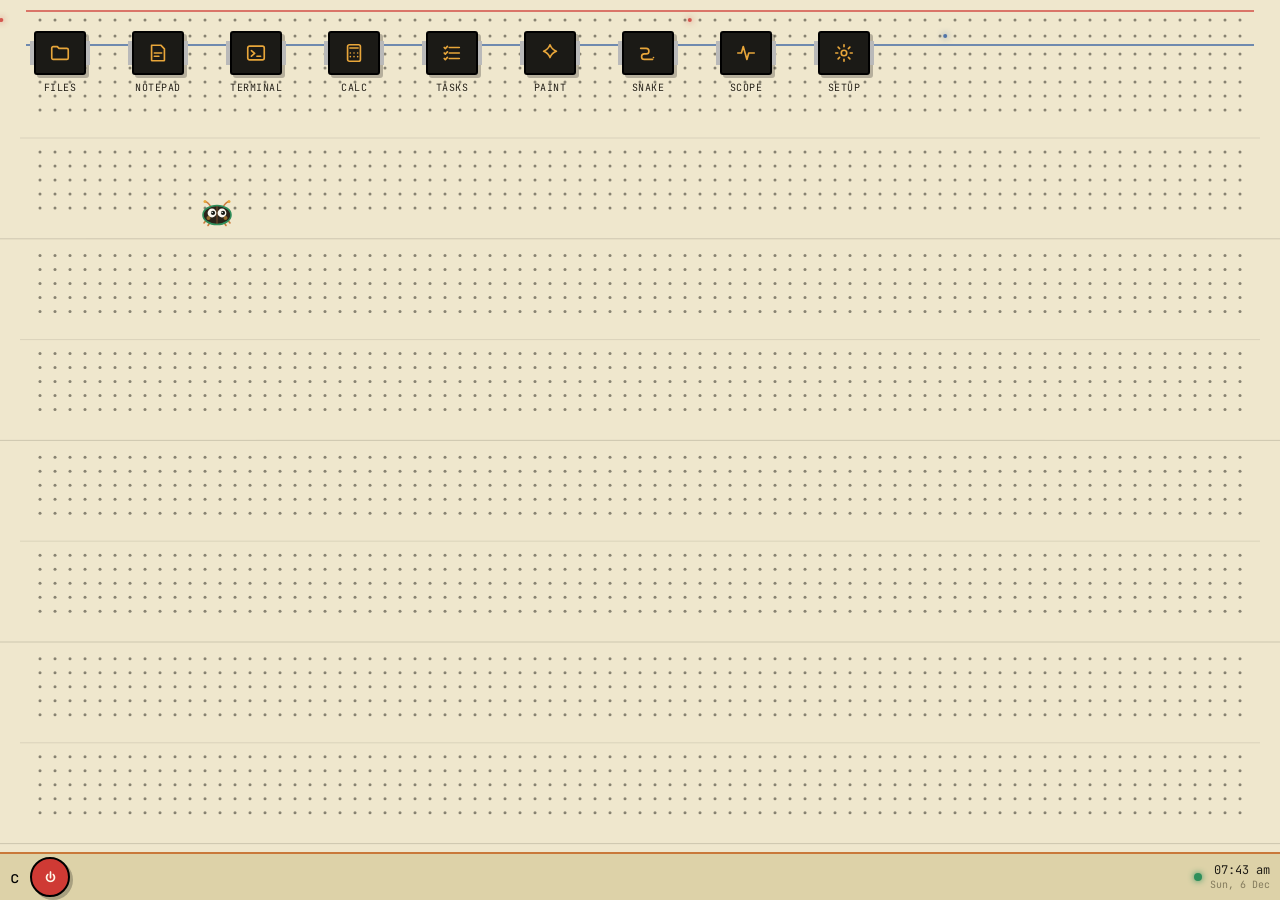
==== index.html @ 5254c1e3 "Add files via upload" ====
<!DOCTYPE html>
<html lang="en">
<head>
<meta charset="UTF-8">
<meta name="viewport" content="width=device-width, initial-scale=1.0">
<title>breadboardOS</title>
<link rel="preconnect" href="https://fonts.googleapis.com">
<link href="https://fonts.googleapis.com/css2?family=JetBrains+Mono:wght@400;600;800&family=Space+Grotesk:wght@400;500;700&display=swap" rel="stylesheet">
<link rel="stylesheet" href="./style.css">
<script>
window.addEventListener('error', function(e) {
  if (e.target && (e.target.tagName === 'LINK' || e.target.tagName === 'SCRIPT')) {
    console.error('[breadboardOS] failed to load:', e.target.href || e.target.src);
  }
}, true);
</script>
</head>
<body>

<svg style="display:none">
  <symbol id="ic-files" viewBox="0 0 24 24"><path d="M3 6.5A1.5 1.5 0 0 1 4.5 5h4.6l1.8 2H19.5A1.5 1.5 0 0 1 21 8.5v9A1.5 1.5 0 0 1 19.5 19h-15A1.5 1.5 0 0 1 3 17.5v-11z"/></symbol>
  <symbol id="ic-notepad" viewBox="0 0 24 24"><path d="M5 3.5h10l4 4V20a.5.5 0 0 1-.5.5h-13A.5.5 0 0 1 5 20V4a.5.5 0 0 1 .5-.5z"/><path d="M8 12h8M8 15.5h5"/></symbol>
  <symbol id="ic-term" viewBox="0 0 24 24"><rect x="3" y="4.5" width="18" height="15" rx="2"/><path d="M7 9.5l3.5 3-3.5 3M13 15.5h4"/></symbol>
  <symbol id="ic-calc" viewBox="0 0 24 24"><rect x="5" y="3" width="14" height="18" rx="2"/><path d="M7.5 6.5h9M8 12h.01M12 12h.01M16 12h.01M8 16h.01M12 16h.01M16 16h.01"/></symbol>
  <symbol id="ic-tasks" viewBox="0 0 24 24"><path d="M3.5 6l1.2 1.2L7 4.8M3.5 12l1.2 1.2L7 10.8M3.5 18l1.2 1.2L7 16.8"/><path d="M9 6h11M9 12h11M9 18h11"/></symbol>
  <symbol id="ic-paint" viewBox="0 0 24 24"><path d="M12 3c-1.5 4-4 6-7 7 3 1 5.5 3 7 7 1.5-4 4-6 7-7-3-1-5.5-3-7-7z"/></symbol>
  <symbol id="ic-snake" viewBox="0 0 24 24"><path d="M4 7h6a3 3 0 0 1 3 3v0a3 3 0 0 1-3 3H8a3 3 0 0 0-3 3v0a3 3 0 0 0 3 3h9"/><path d="M18 17h.01"/></symbol>
  <symbol id="ic-scope" viewBox="0 0 24 24"><path d="M3 12h4l2-7 4 14 2-7h6"/></symbol>
  <symbol id="ic-set" viewBox="0 0 24 24"><circle cx="12" cy="12" r="3"/><path d="M12 3v2.2M12 18.8V21M21 12h-2.2M5.2 12H3M18.4 5.6l-1.6 1.6M7.2 16.8l-1.6 1.6M18.4 18.4l-1.6-1.6M7.2 7.2 5.6 5.6"/></symbol>
  <symbol id="ic-min" viewBox="0 0 10 10"><path d="M2 5h6"/></symbol>
  <symbol id="ic-max" viewBox="0 0 10 10"><rect x="2.2" y="2.2" width="5.6" height="5.6"/></symbol>
  <symbol id="ic-x" viewBox="0 0 10 10"><path d="M2.3 2.3l5.4 5.4M7.7 2.3L2.3 7.7"/></symbol>
  <symbol id="ic-gh" viewBox="0 0 24 24"><path d="M12 2.2c-5.5 0-10 4.5-10 10 0 4.4 2.9 8.1 6.8 9.4.5.1.7-.2.7-.5v-1.9c-2.8.6-3.4-1.2-3.4-1.2-.4-1.1-1-1.4-1-1.4-.9-.6.1-.6.1-.6 1 .1 1.5 1 1.5 1 .9 1.5 2.3 1.1 2.9.8.1-.6.3-1.1.6-1.3-2.2-.3-4.6-1.1-4.6-4.9 0-1.1.4-2 1-2.6-.1-.3-.4-1.3.1-2.6 0 0 .8-.3 2.7 1a9.3 9.3 0 0 1 4.9 0c1.9-1.3 2.7-1 2.7-1 .5 1.3.2 2.3.1 2.6.6.7 1 1.6 1 2.6 0 3.8-2.4 4.6-4.6 4.9.3.3.6.9.6 1.8v2.6c0 .3.2.6.7.5 3.9-1.3 6.8-5 6.8-9.4 0-5.5-4.5-10-10-10z"/></symbol>
</svg>

<div id="boot">
  <svg class="glyph" viewBox="0 0 120 46"><path d="M4 23h24M28 23v-14M28 9h20M28 23v14M28 37h20M48 9v28M48 9h20M48 37h20M68 9v28M68 23h24M92 15v16" fill="none" stroke="#c9793a" stroke-width="2"/></svg>
  <div class="lbl">breadboardOS — POST</div>
  <div class="bar"><i></i></div>
</div>

<canvas id="board"></canvas>
<div id="desk"></div>

<div id="bug" title="click me">
  <svg viewBox="0 0 34 26">
    <path class="leg" d="M8 18 L4 23"/><path class="leg" d="M11 21 L8 25.5"/>
    <path class="leg" d="M26 18 L30 23"/><path class="leg" d="M23 21 L26 25.5"/>
    <path class="antenna" d="M11 7 Q8 2 5 1.5"/><circle class="antenna-tip" cx="5" cy="1.5" r="1.5"/>
    <path class="antenna" d="M23 7 Q26 2 29 1.5"/><circle class="antenna-tip" cx="29" cy="1.5" r="1.5"/>
    <ellipse class="shell" cx="17" cy="15" rx="14" ry="9.5"/>
    <path class="shell-seam" d="M17 6 V24"/>
    <circle class="blush" cx="8.5" cy="18" r="2"/><circle class="blush" cx="25.5" cy="18" r="2"/>
    <circle class="eye-white" cx="12" cy="13" r="4.4"/><circle class="eye-white" cx="22" cy="13" r="4.4"/>
    <circle class="pupil" cx="13" cy="13.6" r="2.1"/><circle class="pupil" cx="23" cy="13.6" r="2.1"/>
    <circle class="glint" cx="12.2" cy="12.4" r=".7"/><circle class="glint" cx="22.2" cy="12.4" r=".7"/>
  </svg>
</div>
<div id="bug-tip"></div>

<div id="menu">
  <div style="font-family:var(--font-mono);font-size:10px;color:var(--silk-dim);letter-spacing:1.5px;padding:4px 6px;">MODULES</div>
</div>
<div id="ctx"></div>
<div id="toasts"></div>

<div id="rail">   c            
  <button id="pwr" title="menu">⏻</button>       
  <div id="tabs"></div>
  <div id="led-clock">
    <div id="led"></div>
    <div id="clk"><div class="t">--:--</div><div class="d">—</div></div>
  </div>
</div>

<script src="./app.js"></script>
</body>
</html>
---- style.css ----
:root{
  --bg:#efe7cd; --panel:#faf6e8; --panel-2:#e8dfc0; --rail:#ddd2a8;
  --copper:#201d16; --copper-lt:#cf3a34; --amber:#e8a63a;
  --silk:#201d16; --silk-dim:#837a5c; --danger:#cf3a34; --ok:#2f8f5b;
  --line:#cabf9c; --lit:rgba(207,58,52,0.14); --well-track:#d8cca3;
  --rail-pos:#cf3a34; --rail-neg:#2c5aa0;
  --hard-shadow:5px 5px 0 rgba(0,0,0,0.28);
  --hard-shadow-sm:3px 3px 0 rgba(0,0,0,0.24);
  --font-mono:'JetBrains Mono',ui-monospace,monospace;
  --font-body:'Space Grotesk',system-ui,sans-serif;
}   
*{box-sizing:border-box;margin:0;padding:0;user-select:none}
html,body{width:100%;height:100%;overflow:hidden;background:var(--bg);font-family:var(--font-body)}
@media (prefers-reduced-motion:reduce){*,*::before,*::after{animation-duration:.001ms!important;transition-duration:.001ms!important}}

/* boot screen */
#boot{position:fixed;inset:0;z-index:99999;background:#0c0f0a;display:flex;flex-direction:column;align-items:center;justify-content:center;gap:14px;transition:opacity .5s,visibility .5s}
#boot.hide{opacity:0;visibility:hidden;pointer-events:none}
#boot .glyph{width:120px;height:46px}
#boot .lbl{font-family:var(--font-mono);color:var(--amber);letter-spacing:4px;font-size:11px}
#boot .bar{width:190px;height:4px;background:#26291f;border:1px solid var(--rail-pos)}
#boot .bar i{display:block;height:100%;width:0;background:var(--amber);animation:post 1.3s steps(24) forwards}
@keyframes post{to{width:100%}}

#board{position:fixed;inset:0;z-index:0;pointer-events:none}
#desk{position:relative;z-index:10;height:calc(100vh - 48px);overflow:hidden}

/* desktop icons */
.chip{position:absolute;width:84px;height:88px;display:flex;flex-direction:column;align-items:center;justify-content:center;gap:6px;cursor:pointer;opacity:0;transform:translateY(8px);animation:chipIn .35s ease forwards;transition:left .12s,top .12s}
@keyframes chipIn{to{opacity:1;transform:translateY(0)}}
.chip .body{width:52px;height:44px;background:#1b1a16;border:2px solid #000;border-radius:3px;display:flex;align-items:center;justify-content:center;position:relative;box-shadow:var(--hard-shadow-sm);transition:transform .12s cubic-bezier(.34,1.56,.64,1),box-shadow .12s}
.chip .body::before,.chip .body::after{content:'';position:absolute;top:8px;bottom:8px;width:4px;background:#b9b9b9}
.chip .body::before{left:-6px}
.chip .body::after{right:-6px}
.chip:hover .body{transform:translateY(-3px);box-shadow:6px 8px 0 rgba(0,0,0,.3)}
.chip:active .body{transform:translateY(0) scale(.95)}
.chip.dragging .body{background:#2a2721;box-shadow:8px 10px 0 rgba(0,0,0,.32)}
.chip svg{width:22px;height:22px;stroke:var(--amber);stroke-width:1.8;fill:none;stroke-linecap:round;stroke-linejoin:round}
.chip .tag{font-family:var(--font-mono);font-size:10px;letter-spacing:.5px;color:#241f14;text-transform:uppercase;text-shadow:0 1px 2px rgba(255,255,255,.5)}

/* windows */
.pane{position:absolute;width:600px;height:400px;background:var(--panel);border:2px solid var(--copper);border-radius:4px;box-shadow:var(--hard-shadow);display:flex;flex-direction:column;overflow:hidden;min-width:300px;min-height:210px;z-index:20}
.pane:not(.on-top){filter:brightness(.82)}
.pane.on-top{box-shadow:8px 8px 0 rgba(0,0,0,.6);border-color:var(--copper-lt)}
.pane.min{display:none}
.pane.full{top:0!important;left:0!important;width:100vw!important;height:calc(100vh - 48px)!important;border-radius:0}
@keyframes paneIn{from{opacity:0;transform:scale(.94) translateY(10px)}to{opacity:1;transform:scale(1) translateY(0)}}
.pane-in{animation:paneIn .18s ease}
@keyframes paneOut{to{opacity:0;transform:scale(.92)}}
.pane.closing{animation:paneOut .14s ease forwards;pointer-events:none}

.bar{height:36px;background:var(--rail);border-bottom:2px solid var(--copper);display:flex;align-items:center;justify-content:space-between;padding:0 10px;cursor:move;font-family:var(--font-mono);font-size:12px;color:var(--silk);letter-spacing:.4px}
.bar .btns{display:flex;gap:6px}
.dot{width:14px;height:14px;border:2px solid #000;cursor:pointer;display:flex;align-items:center;justify-content:center;padding:0;transition:transform .1s}
.dot:hover{transform:scale(1.15)}
.dot:active{transform:scale(.9)}
.dot svg{width:7px;height:7px;stroke:#000;stroke-width:2.2;fill:none}
.dot.x{background:var(--danger)}
.dot.m{background:var(--amber)}
.dot.o{background:var(--ok)}
.body-area{flex:1;padding:12px;overflow:auto;color:var(--silk);user-select:text}
.grip{position:absolute;right:0;bottom:0;width:16px;height:16px;cursor:nwse-resize;background:repeating-linear-gradient(135deg,var(--copper) 0 2px,transparent 2px 5px)}
.pane.full .grip{display:none}

/* taskbar */
#rail{position:fixed;bottom:0;left:0;right:0;height:48px;background:var(--rail);border-top:2px solid var(--copper);display:flex;align-items:center;padding:0 10px;gap:10px;z-index:9999;font-family:var(--font-mono)}
#pwr{background:var(--rail-pos);border:2px solid #000;border-radius:50%;width:40px;height:40px;color:#fff8ea;font-weight:800;font-family:var(--font-mono);font-size:15px;cursor:pointer;box-shadow:var(--hard-shadow-sm);transition:transform .1s;flex-shrink:0}
#pwr:hover{transform:translateY(-2px)}
#pwr:active{transform:translateY(0)}
#tabs{display:flex;gap:6px;flex:1;overflow-x:auto}
.tab{background:var(--panel-2);border:1px solid var(--line);padding:5px 6px 5px 10px;font-size:11.5px;color:var(--silk-dim);display:flex;align-items:center;gap:8px;cursor:pointer}
.tab.on{background:var(--lit);color:var(--silk);border-color:var(--copper)}
.tab.dimmed{opacity:.45}
.tab i{opacity:0;font-style:normal;padding:2px 4px;font-size:10px;color:var(--danger)}
.tab:hover i{opacity:1}
#led-clock{display:flex;align-items:center;gap:8px}
#led{width:8px;height:8px;border-radius:50%;background:var(--ok);box-shadow:0 0 6px var(--ok);animation:blink 2.4s ease-in-out infinite}
@keyframes blink{0%,100%{opacity:.5}50%{opacity:1}}
#clk{font-size:12px;color:var(--silk);text-align:right;line-height:1.3}
#clk .d{font-size:10px;color:var(--silk-dim)}

#menu{position:fixed;bottom:56px;left:10px;width:220px;background:var(--panel);border:2px solid var(--copper);box-shadow:var(--hard-shadow);padding:8px;display:none;flex-direction:column;gap:2px;z-index:10000}
#menu.open{display:flex}
.mitem{display:flex;align-items:center;gap:10px;padding:9px 8px;color:var(--silk);font-family:var(--font-mono);font-size:12.5px;cursor:pointer}
.mitem:hover{background:var(--lit);padding-left:12px}
.mitem svg{width:15px;height:15px;stroke:var(--amber);stroke-width:1.8;fill:none;flex-shrink:0}

#ctx{position:fixed;width:200px;background:var(--panel);border:2px solid var(--copper);box-shadow:var(--hard-shadow);padding:6px;display:none;flex-direction:column;z-index:100000}
#ctx.open{display:flex}
.citem{padding:8px 10px;color:var(--silk);font-family:var(--font-mono);font-size:12px;cursor:pointer}
.citem:hover{background:var(--lit)}
.csep{height:1px;background:var(--line);margin:5px 3px}

#toasts{position:fixed;bottom:58px;right:12px;display:flex;flex-direction:column;gap:8px;z-index:100001}
.toast{background:var(--panel);border:2px solid var(--copper);padding:8px 14px;color:var(--silk);font-family:var(--font-mono);font-size:12px;box-shadow:var(--hard-shadow-sm);animation:tIn .2s ease,tOut .25s ease 2.5s forwards}
@keyframes tIn{from{opacity:0;transform:translateX(24px)}to{opacity:1;transform:translateX(0)}}
@keyframes tOut{to{opacity:0;transform:translateX(24px)}}

input,button,select,textarea{background:var(--panel-2);color:var(--silk);border:1px solid var(--line);padding:7px 9px;font-family:var(--font-body);font-size:13px;outline:none;border-radius:2px}
button{cursor:pointer;font-family:var(--font-mono);font-weight:600}
button:hover{border-color:var(--copper)}
button:active{transform:translateY(1px)}
input:focus,textarea:focus,select:focus{border-color:var(--amber)}
textarea{width:100%;height:100%;resize:none;font-family:var(--font-mono);line-height:1.5}

/* settings */
.set-wrap{display:flex;gap:14px;height:100%}
.set-nav{display:flex;flex-direction:column;gap:4px;width:104px;flex-shrink:0}
.set-tab{background:transparent;border:1px solid transparent;color:var(--silk-dim);text-align:left;font-size:11.5px;padding:7px 8px}
.set-tab.on{background:var(--lit);border-color:var(--copper);color:var(--silk)}
.set-body{flex:1;overflow-y:auto}
.set-panel h3{font-family:var(--font-mono);font-size:14px;color:var(--amber);margin-bottom:2px}
.set-sub{font-size:11px;color:var(--silk-dim);margin-bottom:12px}
.row{display:flex;align-items:center;justify-content:space-between;gap:10px;padding:10px 0;border-bottom:1px solid var(--line)}
.row:last-child{border-bottom:none}
.rlabel{font-size:12.5px;color:var(--silk)}
.sw{position:relative;width:36px;height:20px;flex-shrink:0}
.sw input{opacity:0;width:0;height:0}
.strack{position:absolute;inset:0;background:var(--well-track);border:1px solid var(--line);cursor:pointer}
.strack::before{content:'';position:absolute;width:12px;height:12px;left:3px;top:3px;background:var(--silk-dim)}
.sw input:checked+.strack{background:var(--lit);border-color:var(--copper)}
.sw input:checked+.strack::before{transform:translateX(16px);background:var(--amber)}
.acc-row{display:flex;gap:10px;margin-top:4px}
.acc-dot{width:26px;height:26px;border:2px solid transparent;cursor:pointer}
.acc-dot.on{border-color:#fff}

/* calc */
.calc{display:flex;flex-direction:column;height:100%;gap:8px}
.calc-lcd{flex-shrink:0;background:#050b08;border:2px solid var(--copper);padding:14px;text-align:right;font-family:var(--font-mono);font-size:28px;color:var(--amber);overflow:hidden;text-overflow:ellipsis;white-space:nowrap}
.calc-grid{flex:1;display:grid;grid-template-columns:repeat(4,1fr);grid-template-rows:repeat(5,1fr);gap:6px}
.cbtn{border:1px solid var(--line);background:var(--panel-2);font-family:var(--font-mono);font-size:16px}
.cbtn.op{background:var(--lit);color:var(--amber);border-color:var(--copper)}
.cbtn.zero{grid-column:span 2}

/* tasks */
.tk-wrap{display:flex;flex-direction:column;height:100%;gap:8px}
.tk-add{display:flex;gap:6px;flex-shrink:0}
.tk-add input{flex:1}
.tk-filters{display:flex;gap:5px;flex-shrink:0}
.tk-filters button{flex:1;font-size:10.5px;padding:5px}
.tk-filters button.on{background:var(--lit);border-color:var(--copper);color:var(--amber)}
.tk-list{flex:1;overflow-y:auto;display:flex;flex-direction:column;gap:5px}
.tk-item{display:flex;align-items:center;gap:8px;padding:8px;background:var(--panel-2);border-left:3px solid var(--copper)}
.tk-item.removing{opacity:0;transform:translateX(12px);transition:opacity .16s,transform .16s}
.tk-check{width:16px;height:16px;border:2px solid var(--copper);flex-shrink:0;cursor:pointer;display:flex;align-items:center;justify-content:center}
.tk-check svg{width:9px;height:9px;stroke:var(--amber);stroke-width:2.6;opacity:0;fill:none}
.tk-check.on{background:var(--lit)}
.tk-check.on svg{opacity:1}
.tk-text{flex:1;font-size:12.5px;word-break:break-word}
.tk-text.done{color:var(--silk-dim);text-decoration:line-through}
.tk-del{opacity:0;color:var(--silk-dim);cursor:pointer;font-family:var(--font-mono);font-size:11px}
.tk-item:hover .tk-del{opacity:1}
.tk-del:hover{color:var(--danger)}
.tk-foot{display:flex;justify-content:space-between;font-size:10.5px;color:var(--silk-dim);border-top:1px solid var(--line);padding-top:6px;flex-shrink:0}
.tk-foot span:last-child{cursor:pointer;text-decoration:underline}
.tk-empty{text-align:center;color:var(--silk-dim);font-size:11.5px;padding:26px 0}

/* files */
.fgrid{display:grid;grid-template-columns:repeat(auto-fill,76px);gap:10px}
.fitem{text-align:center;cursor:pointer;padding:6px}
.fitem:hover{background:var(--lit)}
.fitem .ic{font-size:26px}
.fitem .nm{font-size:10px;font-family:var(--font-mono);overflow:hidden;text-overflow:ellipsis}

/* term */
.term-out{font-family:var(--font-mono);font-size:12.5px;color:var(--ok);white-space:pre-wrap;margin-bottom:8px}
.term-in{display:flex;align-items:center;gap:6px;font-family:var(--font-mono)}
.term-in span{color:var(--amber)}
.term-in input{flex:1;background:transparent;border:none;color:var(--silk);padding:0}

/* paint */
.ptoolbar{display:flex;gap:8px;align-items:center;flex-wrap:wrap;margin-bottom:8px}
.pcolor{width:20px;height:20px;border:2px solid transparent;cursor:pointer}
.pcolor.on{border-color:var(--amber)}
#pcanvas{background:#fff;cursor:crosshair;touch-action:none;border:2px solid var(--copper)}

/* snake */
.snk-wrap{display:flex;flex-direction:column;align-items:center;gap:8px;height:100%}
.snk-hd{display:flex;justify-content:space-between;width:100%;font-family:var(--font-mono);font-size:12px;color:var(--silk-dim)}
.snk-hd b{color:var(--amber)}
#snake-cv{background:#050b08;border:2px solid var(--copper)}

/* scope */
.scope-wrap{display:flex;flex-direction:column;height:100%;gap:10px}
#scope-cv{background:#050b08;border:2px solid var(--copper);width:100%;flex:1}
.scope-controls{display:flex;flex-direction:column;gap:8px;flex-shrink:0}
.scope-row{display:flex;align-items:center;gap:10px;font-family:var(--font-mono);font-size:11px;color:var(--silk-dim)}
.scope-row input[type=range]{flex:1}
.scope-wave-btns{display:flex;gap:6px}
.scope-wave-btns button{flex:1;font-size:10.5px;padding:6px}
.scope-wave-btns button.on{background:var(--lit);border-color:var(--copper);color:var(--amber)}

/* the bug */
#bug{position:fixed;z-index:30;width:34px;height:26px;cursor:pointer}
#bug svg{width:100%;height:100%;overflow:visible;animation:bugBob 1.6s ease-in-out infinite}
#bug .shell{fill:#2a241a;stroke:var(--copper);stroke-width:1.6;transition:stroke .3s}
#bug .shell-seam{stroke:var(--copper);stroke-width:1;opacity:.5}
#bug .leg{stroke:var(--copper);stroke-width:1.6;stroke-linecap:round;fill:none;transform-origin:17px 15px;animation:bugLeg .5s ease-in-out infinite}
#bug .leg:nth-child(2),#bug .leg:nth-child(4){animation-delay:.25s}
#bug .antenna{stroke:var(--copper);stroke-width:1.4;fill:none;transform-origin:17px 8px;animation:bugFeeler 2.4s ease-in-out infinite}
#bug .antenna-tip{fill:var(--amber)}
#bug .eye-white{fill:#fbf7ee}
#bug .pupil{fill:#171b16;transition:cy .2s}
#bug .glint{fill:#fff}
#bug .blush{fill:var(--amber);opacity:0;transition:opacity .3s}
#bug.happy .shell{stroke:var(--ok)}
#bug.happy .blush{opacity:.55}
#bug.happy .pupil{cy:12.9}
#bug.happy svg{animation-duration:1s}
#bug.hungry .shell{stroke:var(--danger)}
#bug.hungry .pupil{cy:14.4}
#bug.hungry .antenna{animation-play-state:paused;transform:rotate(-6deg)}
#bug.hungry svg{animation-duration:2.6s}
@keyframes bugBob{0%,100%{transform:translateY(0)}50%{transform:translateY(-3px)}}
@keyframes bugLeg{0%,100%{transform:rotate(0)}50%{transform:rotate(8deg)}}
@keyframes bugFeeler{0%,100%{transform:rotate(0)}50%{transform:rotate(4deg)}}
#bug-tip{position:fixed;z-index:31;background:var(--panel);border:2px solid var(--copper);padding:6px 10px;font-family:var(--font-mono);font-size:10.5px;color:var(--silk);display:none;box-shadow:var(--hard-shadow-sm);pointer-events:none}
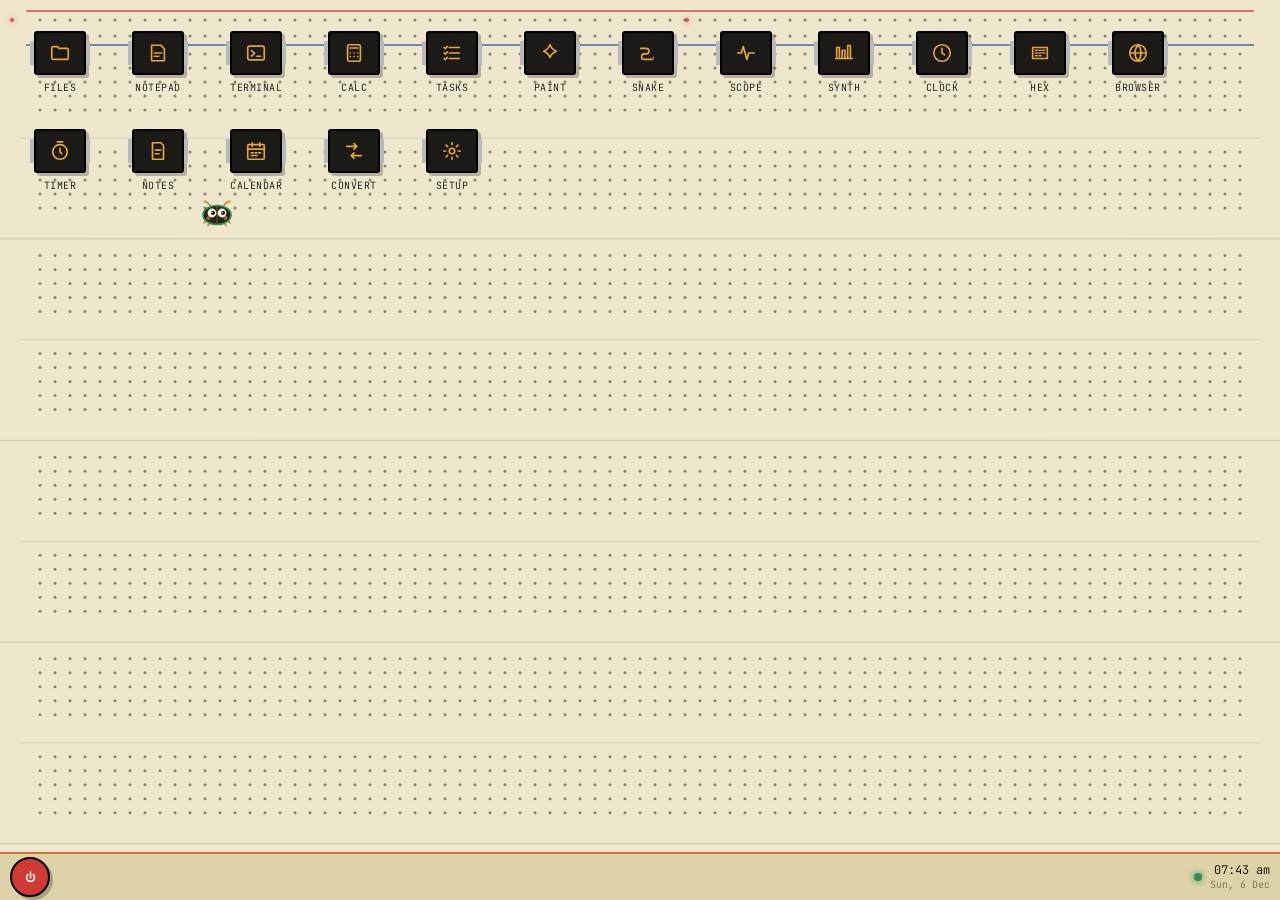
==== commit 4907433d: "Rename webos2.html to index.html" ====
--- a/index.html
+++ b/index.html
@@ -1,78 +1,2207 @@
-<!DOCTYPE html>
-<html lang="en">
-<head>
-<meta charset="UTF-8">
-<meta name="viewport" content="width=device-width, initial-scale=1.0">
-<title>breadboardOS</title>
-<link rel="preconnect" href="https://fonts.googleapis.com">
-<link href="https://fonts.googleapis.com/css2?family=JetBrains+Mono:wght@400;600;800&family=Space+Grotesk:wght@400;500;700&display=swap" rel="stylesheet">
-<link rel="stylesheet" href="./style.css">
-<script>
-window.addEventListener('error', function(e) {
-  if (e.target && (e.target.tagName === 'LINK' || e.target.tagName === 'SCRIPT')) {
-    console.error('[breadboardOS] failed to load:', e.target.href || e.target.src);
-  }
-}, true);
-</script>
-</head>
-<body>
-
-<svg style="display:none">
-  <symbol id="ic-files" viewBox="0 0 24 24"><path d="M3 6.5A1.5 1.5 0 0 1 4.5 5h4.6l1.8 2H19.5A1.5 1.5 0 0 1 21 8.5v9A1.5 1.5 0 0 1 19.5 19h-15A1.5 1.5 0 0 1 3 17.5v-11z"/></symbol>
-  <symbol id="ic-notepad" viewBox="0 0 24 24"><path d="M5 3.5h10l4 4V20a.5.5 0 0 1-.5.5h-13A.5.5 0 0 1 5 20V4a.5.5 0 0 1 .5-.5z"/><path d="M8 12h8M8 15.5h5"/></symbol>
-  <symbol id="ic-term" viewBox="0 0 24 24"><rect x="3" y="4.5" width="18" height="15" rx="2"/><path d="M7 9.5l3.5 3-3.5 3M13 15.5h4"/></symbol>
-  <symbol id="ic-calc" viewBox="0 0 24 24"><rect x="5" y="3" width="14" height="18" rx="2"/><path d="M7.5 6.5h9M8 12h.01M12 12h.01M16 12h.01M8 16h.01M12 16h.01M16 16h.01"/></symbol>
-  <symbol id="ic-tasks" viewBox="0 0 24 24"><path d="M3.5 6l1.2 1.2L7 4.8M3.5 12l1.2 1.2L7 10.8M3.5 18l1.2 1.2L7 16.8"/><path d="M9 6h11M9 12h11M9 18h11"/></symbol>
-  <symbol id="ic-paint" viewBox="0 0 24 24"><path d="M12 3c-1.5 4-4 6-7 7 3 1 5.5 3 7 7 1.5-4 4-6 7-7-3-1-5.5-3-7-7z"/></symbol>
-  <symbol id="ic-snake" viewBox="0 0 24 24"><path d="M4 7h6a3 3 0 0 1 3 3v0a3 3 0 0 1-3 3H8a3 3 0 0 0-3 3v0a3 3 0 0 0 3 3h9"/><path d="M18 17h.01"/></symbol>
-  <symbol id="ic-scope" viewBox="0 0 24 24"><path d="M3 12h4l2-7 4 14 2-7h6"/></symbol>
-  <symbol id="ic-set" viewBox="0 0 24 24"><circle cx="12" cy="12" r="3"/><path d="M12 3v2.2M12 18.8V21M21 12h-2.2M5.2 12H3M18.4 5.6l-1.6 1.6M7.2 16.8l-1.6 1.6M18.4 18.4l-1.6-1.6M7.2 7.2 5.6 5.6"/></symbol>
-  <symbol id="ic-min" viewBox="0 0 10 10"><path d="M2 5h6"/></symbol>
-  <symbol id="ic-max" viewBox="0 0 10 10"><rect x="2.2" y="2.2" width="5.6" height="5.6"/></symbol>
-  <symbol id="ic-x" viewBox="0 0 10 10"><path d="M2.3 2.3l5.4 5.4M7.7 2.3L2.3 7.7"/></symbol>
-  <symbol id="ic-gh" viewBox="0 0 24 24"><path d="M12 2.2c-5.5 0-10 4.5-10 10 0 4.4 2.9 8.1 6.8 9.4.5.1.7-.2.7-.5v-1.9c-2.8.6-3.4-1.2-3.4-1.2-.4-1.1-1-1.4-1-1.4-.9-.6.1-.6.1-.6 1 .1 1.5 1 1.5 1 .9 1.5 2.3 1.1 2.9.8.1-.6.3-1.1.6-1.3-2.2-.3-4.6-1.1-4.6-4.9 0-1.1.4-2 1-2.6-.1-.3-.4-1.3.1-2.6 0 0 .8-.3 2.7 1a9.3 9.3 0 0 1 4.9 0c1.9-1.3 2.7-1 2.7-1 .5 1.3.2 2.3.1 2.6.6.7 1 1.6 1 2.6 0 3.8-2.4 4.6-4.6 4.9.3.3.6.9.6 1.8v2.6c0 .3.2.6.7.5 3.9-1.3 6.8-5 6.8-9.4 0-5.5-4.5-10-10-10z"/></symbol>
-</svg>
-
-<div id="boot">
-  <svg class="glyph" viewBox="0 0 120 46"><path d="M4 23h24M28 23v-14M28 9h20M28 23v14M28 37h20M48 9v28M48 9h20M48 37h20M68 9v28M68 23h24M92 15v16" fill="none" stroke="#c9793a" stroke-width="2"/></svg>
-  <div class="lbl">breadboardOS — POST</div>
-  <div class="bar"><i></i></div>
-</div>
-
-<canvas id="board"></canvas>
-<div id="desk"></div>
-
-<div id="bug" title="click me">
-  <svg viewBox="0 0 34 26">
-    <path class="leg" d="M8 18 L4 23"/><path class="leg" d="M11 21 L8 25.5"/>
-    <path class="leg" d="M26 18 L30 23"/><path class="leg" d="M23 21 L26 25.5"/>
-    <path class="antenna" d="M11 7 Q8 2 5 1.5"/><circle class="antenna-tip" cx="5" cy="1.5" r="1.5"/>
-    <path class="antenna" d="M23 7 Q26 2 29 1.5"/><circle class="antenna-tip" cx="29" cy="1.5" r="1.5"/>
-    <ellipse class="shell" cx="17" cy="15" rx="14" ry="9.5"/>
-    <path class="shell-seam" d="M17 6 V24"/>
-    <circle class="blush" cx="8.5" cy="18" r="2"/><circle class="blush" cx="25.5" cy="18" r="2"/>
-    <circle class="eye-white" cx="12" cy="13" r="4.4"/><circle class="eye-white" cx="22" cy="13" r="4.4"/>
-    <circle class="pupil" cx="13" cy="13.6" r="2.1"/><circle class="pupil" cx="23" cy="13.6" r="2.1"/>
-    <circle class="glint" cx="12.2" cy="12.4" r=".7"/><circle class="glint" cx="22.2" cy="12.4" r=".7"/>
-  </svg>
-</div>
-<div id="bug-tip"></div>
-
-<div id="menu">
-  <div style="font-family:var(--font-mono);font-size:10px;color:var(--silk-dim);letter-spacing:1.5px;padding:4px 6px;">MODULES</div>
-</div>
-<div id="ctx"></div>
-<div id="toasts"></div>
-
-<div id="rail">   c            
-  <button id="pwr" title="menu">⏻</button>       
-  <div id="tabs"></div>
-  <div id="led-clock">
-    <div id="led"></div>
-    <div id="clk"><div class="t">--:--</div><div class="d">—</div></div>
-  </div>
-</div>
-
-<script src="./app.js"></script>
-</body>
-</html>
+<!DOCTYPE html>
+<html lang="en">
+<head>
+<meta charset="UTF-8">
+<meta name="viewport" content="width=device-width, initial-scale=1.0">
+<title>breadboardOS</title>
+<link rel="preconnect" href="https://fonts.googleapis.com">
+<link href="https://fonts.googleapis.com/css2?family=JetBrains+Mono:wght@400;600;800&family=Space+Grotesk:wght@400;500;700&display=swap" rel="stylesheet">
+<style>
+/* ============================================================
+   breadboardOS — a desktop built to look like an actual
+   solderless breadboard: cream plastic body, red/blue power
+   rails, rows of holes, black component bodies, warm LED accents.
+   ============================================================ */
+:root{
+  --bg:        #efe7cd;
+  --panel:     #faf6e8;
+  --panel-2:   #e8dfc0;
+  --rail:      #ddd2a8;
+  --copper:    #201d16;
+  --copper-lt: #cf3a34;
+  --amber:     #e8a63a;
+  --silk:      #201d16;
+  --silk-dim:  #837a5c;
+  --danger:    #cf3a34;
+  --ok:        #2f8f5b;
+  --line:      #cabf9c;
+  --lit:       rgba(207,58,52,0.14);
+  --well-track:#d8cca3;
+  --rail-pos:  #cf3a34;
+  --rail-neg:  #2c5aa0;
+  --hard-shadow: 5px 5px 0 rgba(0,0,0,0.28);
+  --hard-shadow-sm: 3px 3px 0 rgba(0,0,0,0.24);
+  --font-mono: 'JetBrains Mono', ui-monospace, monospace;
+  --font-body: 'Space Grotesk', system-ui, sans-serif;
+}
+*{box-sizing:border-box;margin:0;padding:0;user-select:none;}
+html,body{width:100%;height:100%;overflow:hidden;background:var(--bg);font-family:var(--font-body);}
+@media (prefers-reduced-motion: reduce){*,*::before,*::after{animation-duration:.001ms !important;transition-duration:.001ms !important;}}
+
+/* ---------- POST / boot ---------- */
+#boot{position:fixed;inset:0;z-index:99999;background:#0c0f0a;display:flex;flex-direction:column;align-items:center;justify-content:center;gap:14px;transition:opacity .5s ease,visibility .5s ease;}
+#boot.hide{opacity:0;visibility:hidden;pointer-events:none;}
+#boot .glyph{width:120px;height:46px}
+#boot .lbl{font-family:var(--font-mono);color:var(--amber);letter-spacing:4px;font-size:11px;}
+#boot .bar{width:190px;height:4px;background:#26291f;border:1px solid var(--rail-pos);}
+#boot .bar i{display:block;height:100%;width:0;background:var(--amber);animation:post 1.3s steps(24) forwards;}
+@keyframes post{to{width:100%}}
+
+/* ---------- wallpaper ---------- */
+#board{position:fixed;inset:0;z-index:0;pointer-events:none;}
+
+/* ---------- desktop ---------- */
+#desk{position:relative;z-index:10;height:calc(100vh - 48px);overflow:hidden;}
+.chip{
+  position:absolute;width:84px;height:88px;display:flex;flex-direction:column;align-items:center;justify-content:center;
+  gap:6px;cursor:pointer;opacity:0;transform:translateY(8px);animation:chipIn .35s ease forwards;
+  transition:left .12s ease, top .12s ease;
+}
+@keyframes chipIn{to{opacity:1;transform:translateY(0)}}
+.chip .body{
+  width:52px;height:44px;background:#1b1a16;border:2px solid #000;border-radius:3px;
+  display:flex;align-items:center;justify-content:center;position:relative;box-shadow:var(--hard-shadow-sm);
+  transition:transform .12s cubic-bezier(.34,1.56,.64,1), box-shadow .12s ease;
+}
+.chip .body::before,.chip .body::after{content:'';position:absolute;top:8px;bottom:8px;width:4px;background:#b9b9b9;}
+.chip .body::before{left:-6px}
+.chip .body::after{right:-6px}
+.chip:hover .body{transform:translateY(-3px);box-shadow:6px 8px 0 rgba(0,0,0,0.3);}
+.chip:active .body{transform:translateY(0) scale(.95);}
+.chip.dragging .body{background:#2a2721;box-shadow:8px 10px 0 rgba(0,0,0,0.32);}
+.chip svg{width:22px;height:22px;stroke:var(--amber);stroke-width:1.8;fill:none;stroke-linecap:round;stroke-linejoin:round;}
+.chip .tag{font-family:var(--font-mono);font-size:10px;letter-spacing:.5px;color:#241f14;text-transform:uppercase;text-shadow:0 1px 2px rgba(255,255,255,0.5);}
+.chip.removing{opacity:0 !important;transform:scale(.7) !important;pointer-events:none;}
+
+/* ---------- windows ---------- */
+.pane{
+  position:absolute;width:600px;height:400px;background:var(--panel);border:2px solid var(--copper);
+  border-radius:4px;box-shadow:var(--hard-shadow);display:flex;flex-direction:column;overflow:hidden;
+  min-width:300px;min-height:210px;z-index:20;
+}
+.pane:not(.on-top){filter:brightness(.82);}
+.pane.on-top{box-shadow:8px 8px 0 rgba(0,0,0,.6);border-color:var(--copper-lt);}
+.pane.min{display:none;}
+.pane.full{top:0 !important;left:0 !important;width:100vw !important;height:calc(100vh - 48px) !important;border-radius:0;}
+@keyframes paneIn{from{opacity:0;transform:scale(.94) translateY(10px)}to{opacity:1;transform:scale(1) translateY(0)}}
+.pane-in{animation:paneIn .18s ease}
+@keyframes paneOut{to{opacity:0;transform:scale(.92)}}
+.pane.closing{animation:paneOut .14s ease forwards;pointer-events:none;}
+
+.bar{height:36px;background:var(--rail);border-bottom:2px solid var(--copper);display:flex;align-items:center;justify-content:space-between;padding:0 10px;cursor:move;font-family:var(--font-mono);font-size:12px;color:var(--silk);letter-spacing:.4px;}
+.bar .btns{display:flex;gap:6px;}
+.dot{width:14px;height:14px;border:2px solid #000;cursor:pointer;display:flex;align-items:center;justify-content:center;padding:0;transition:transform .1s ease;}
+.dot:hover{transform:scale(1.15)}
+.dot:active{transform:scale(.9)}
+.dot svg{width:7px;height:7px;stroke:#000;stroke-width:2.2;fill:none;}
+.dot.x{background:var(--danger)}
+.dot.m{background:var(--amber)}
+.dot.o{background:var(--ok)}
+.body-area{flex:1;padding:12px;overflow:auto;color:var(--silk);user-select:text;}
+.grip{position:absolute;right:0;bottom:0;width:16px;height:16px;cursor:nwse-resize;background:repeating-linear-gradient(135deg,var(--copper) 0 2px,transparent 2px 5px);}
+.pane.full .grip{display:none}
+
+/* ---------- taskbar (power rail) ---------- */
+#rail{position:fixed;bottom:0;left:0;right:0;height:48px;background:var(--rail);border-top:2px solid var(--copper);display:flex;align-items:center;padding:0 10px;gap:10px;z-index:9999;font-family:var(--font-mono);}
+#pwr{background:var(--rail-pos);border:2px solid #000;border-radius:50%;width:40px;height:40px;color:#fff8ea;font-weight:800;font-family:var(--font-mono);font-size:15px;cursor:pointer;box-shadow:var(--hard-shadow-sm);transition:transform .1s ease;flex-shrink:0;}
+#pwr:hover{transform:translateY(-2px)}
+#pwr:active{transform:translateY(0)}
+#tabs{display:flex;gap:6px;flex:1;overflow-x:auto;}
+.tab{background:var(--panel-2);border:1px solid var(--line);padding:5px 6px 5px 10px;font-size:11.5px;color:var(--silk-dim);display:flex;align-items:center;gap:8px;cursor:pointer;}
+.tab.on{background:var(--lit);color:var(--silk);border-color:var(--copper);}
+.tab.dimmed{opacity:.45}
+.tab i{width:6px;height:6px;background:transparent;border:1px solid transparent;font-style:normal;padding:2px 4px;opacity:0;font-size:10px;color:var(--danger)}
+.tab:hover i{opacity:1}
+#led-clock{display:flex;align-items:center;gap:8px;cursor:default;}
+#led{width:8px;height:8px;border-radius:50%;background:var(--ok);box-shadow:0 0 6px var(--ok);animation:blink 2.4s ease-in-out infinite;}
+#led.off{background:var(--danger);box-shadow:0 0 6px var(--danger);animation:none;}
+@keyframes blink{0%,100%{opacity:.5}50%{opacity:1}}
+#clk{font-size:12px;color:var(--silk);text-align:right;line-height:1.3;}
+#clk .d{font-size:10px;color:var(--silk-dim);}
+
+/* ---------- start / launcher menu ---------- */
+#menu{position:fixed;bottom:56px;left:10px;width:220px;background:var(--panel);border:2px solid var(--copper);box-shadow:var(--hard-shadow);padding:8px;display:none;flex-direction:column;gap:2px;z-index:10000;}
+#menu.open{display:flex;}
+.mitem{display:flex;align-items:center;gap:10px;padding:9px 8px;color:var(--silk);font-family:var(--font-mono);font-size:12.5px;cursor:pointer;}
+.mitem:hover{background:var(--lit);padding-left:12px;}
+.mitem svg{width:15px;height:15px;stroke:var(--amber);stroke-width:1.8;fill:none;flex-shrink:0;}
+
+/* ---------- context menu ---------- */
+#ctx{position:fixed;width:200px;background:var(--panel);border:2px solid var(--copper);box-shadow:var(--hard-shadow);padding:6px;display:none;flex-direction:column;z-index:100000;}
+#ctx.open{display:flex}
+.citem{padding:8px 10px;color:var(--silk);font-family:var(--font-mono);font-size:12px;cursor:pointer;}
+.citem:hover{background:var(--lit)}
+.csep{height:1px;background:var(--line);margin:5px 3px;}
+
+/* ---------- toasts ---------- */
+#toasts{position:fixed;bottom:58px;right:12px;display:flex;flex-direction:column;gap:8px;z-index:100001;}
+.toast{background:var(--panel);border:2px solid var(--copper);padding:8px 14px;color:var(--silk);font-family:var(--font-mono);font-size:12px;box-shadow:var(--hard-shadow-sm);animation:tIn .2s ease, tOut .25s ease 2.5s forwards;}
+@keyframes tIn{from{opacity:0;transform:translateX(24px)}to{opacity:1;transform:translateX(0)}}
+@keyframes tOut{to{opacity:0;transform:translateX(24px)}}
+
+/* ---------- generic form bits ---------- */
+input,button,select,textarea{background:var(--panel-2);color:var(--silk);border:1px solid var(--line);padding:7px 9px;font-family:var(--font-body);font-size:13px;outline:none;border-radius:2px;}
+button{cursor:pointer;font-family:var(--font-mono);font-weight:600;}
+button:hover{border-color:var(--copper)}
+button:active{transform:translateY(1px)}
+input:focus,textarea:focus,select:focus{border-color:var(--amber)}
+textarea{width:100%;height:100%;resize:none;font-family:var(--font-mono);line-height:1.5;}
+
+/* settings */
+.set-wrap{display:flex;gap:14px;height:100%;}
+.set-nav{display:flex;flex-direction:column;gap:4px;width:104px;flex-shrink:0;}
+.set-tab{background:transparent;border:1px solid transparent;color:var(--silk-dim);text-align:left;font-size:11.5px;padding:7px 8px;}
+.set-tab.on{background:var(--lit);border-color:var(--copper);color:var(--silk);}
+.set-body{flex:1;overflow-y:auto;}
+.set-panel h3{font-family:var(--font-mono);font-size:14px;color:var(--amber);margin-bottom:2px;}
+.set-sub{font-size:11px;color:var(--silk-dim);margin-bottom:12px;}
+.row{display:flex;align-items:center;justify-content:space-between;gap:10px;padding:10px 0;border-bottom:1px solid var(--line);}
+.row:last-child{border-bottom:none}
+.rlabel{font-size:12.5px;color:var(--silk);}
+.rdesc{font-size:10.5px;color:var(--silk-dim);margin-top:2px;}
+.sw{position:relative;width:36px;height:20px;flex-shrink:0;}
+.sw input{opacity:0;width:0;height:0}
+.strack{position:absolute;inset:0;background:var(--well-track);border:1px solid var(--line);cursor:pointer;}
+.strack::before{content:'';position:absolute;width:12px;height:12px;left:3px;top:3px;background:var(--silk-dim);}
+.sw input:checked+.strack{background:var(--lit);border-color:var(--copper)}
+.sw input:checked+.strack::before{transform:translateX(16px);background:var(--amber)}
+.wp-grid{display:grid;grid-template-columns:1fr 1fr;gap:8px;}
+.wp-card{position:relative;height:64px;border:2px solid var(--line);cursor:pointer;background-size:160% 160%;display:flex;align-items:flex-end;padding:6px;}
+.wp-card.on{border-color:var(--amber)}
+.wp-card span{font-family:var(--font-mono);font-size:10px;color:#fff;text-shadow:0 1px 3px #000;}
+.acc-row{display:flex;gap:10px;margin-top:4px;}
+.acc-dot{width:26px;height:26px;border:2px solid transparent;cursor:pointer;}
+.acc-dot.on{border-color:#fff}
+
+/* calculator */
+.calc{display:flex;flex-direction:column;height:100%;gap:8px;}
+.calc-lcd{flex-shrink:0;background:#050b08;border:2px solid var(--copper);padding:14px;text-align:right;font-family:var(--font-mono);font-size:28px;color:var(--amber);overflow:hidden;text-overflow:ellipsis;white-space:nowrap;}
+.calc-grid{flex:1;display:grid;grid-template-columns:repeat(4,1fr);grid-template-rows:repeat(5,1fr);gap:6px;}
+.cbtn{border:1px solid var(--line);background:var(--panel-2);font-family:var(--font-mono);font-size:16px;}
+.cbtn.op{background:var(--lit);color:var(--amber);border-color:var(--copper);}
+.cbtn.zero{grid-column:span 2;}
+
+/* tasks */
+.tk-wrap{display:flex;flex-direction:column;height:100%;gap:8px;}
+.tk-add{display:flex;gap:6px;flex-shrink:0;}
+.tk-add input{flex:1}
+.tk-filters{display:flex;gap:5px;flex-shrink:0;}
+.tk-filters button{flex:1;font-size:10.5px;padding:5px;}
+.tk-filters button.on{background:var(--lit);border-color:var(--copper);color:var(--amber);}
+.tk-list{flex:1;overflow-y:auto;display:flex;flex-direction:column;gap:5px;}
+.tk-item{display:flex;align-items:center;gap:8px;padding:8px;background:var(--panel-2);border-left:3px solid var(--copper);}
+.tk-item.removing{opacity:0;transform:translateX(12px);transition:opacity .16s ease, transform .16s ease;}
+.tk-check{width:16px;height:16px;border:2px solid var(--copper);flex-shrink:0;cursor:pointer;display:flex;align-items:center;justify-content:center;}
+.tk-check svg{width:9px;height:9px;stroke:var(--amber);stroke-width:2.6;opacity:0;fill:none;}
+.tk-check.on{background:var(--lit);}
+.tk-check.on svg{opacity:1}
+.tk-text{flex:1;font-size:12.5px;word-break:break-word;}
+.tk-text.done{color:var(--silk-dim);text-decoration:line-through;}
+.tk-del{opacity:0;color:var(--silk-dim);cursor:pointer;font-family:var(--font-mono);font-size:11px;}
+.tk-item:hover .tk-del{opacity:1}
+.tk-del:hover{color:var(--danger)}
+.tk-foot{display:flex;justify-content:space-between;font-size:10.5px;color:var(--silk-dim);border-top:1px solid var(--line);padding-top:6px;flex-shrink:0;}
+.tk-foot span:last-child{cursor:pointer;text-decoration:underline;}
+.tk-empty{text-align:center;color:var(--silk-dim);font-size:11.5px;padding:26px 0;}
+
+/* files */
+.fgrid{display:grid;grid-template-columns:repeat(auto-fill,76px);gap:10px;}
+.fitem{text-align:center;cursor:pointer;padding:6px;}
+.fitem:hover{background:var(--lit)}
+.fitem .ic{font-size:26px}
+.fitem .nm{font-size:10px;font-family:var(--font-mono);overflow:hidden;text-overflow:ellipsis;}
+
+/* terminal */
+.term-out{font-family:var(--font-mono);font-size:12.5px;color:var(--ok);white-space:pre-wrap;margin-bottom:8px;}
+.term-in{display:flex;align-items:center;gap:6px;font-family:var(--font-mono);}
+.term-in span{color:var(--amber)}
+.term-in input{flex:1;background:transparent;border:none;color:var(--silk);padding:0;}
+
+/* paint */
+.ptoolbar{display:flex;gap:8px;align-items:center;flex-wrap:wrap;margin-bottom:8px;}
+.pcolor{width:20px;height:20px;border:2px solid transparent;cursor:pointer;}
+.pcolor.on{border-color:var(--amber)}
+#pcanvas{background:#fff;cursor:crosshair;touch-action:none;border:2px solid var(--copper);}
+
+/* snake */
+.snk-wrap{display:flex;flex-direction:column;align-items:center;gap:8px;height:100%;}
+.snk-hd{display:flex;justify-content:space-between;width:100%;font-family:var(--font-mono);font-size:12px;color:var(--silk-dim);}
+.snk-hd b{color:var(--amber)}
+#snake-cv{background:#050b08;border:2px solid var(--copper);}
+
+/* scope app (original feature #1) */
+.scope-wrap{display:flex;flex-direction:column;height:100%;gap:10px;}
+#scope-cv{background:#050b08;border:2px solid var(--copper);width:100%;flex:1;}
+.scope-controls{display:flex;flex-direction:column;gap:8px;flex-shrink:0;}
+.scope-row{display:flex;align-items:center;gap:10px;font-family:var(--font-mono);font-size:11px;color:var(--silk-dim);}
+.scope-row input[type=range]{flex:1}
+.scope-wave-btns{display:flex;gap:6px;}
+.scope-wave-btns button{flex:1;font-size:10.5px;padding:6px;}
+.scope-wave-btns button.on{background:var(--lit);border-color:var(--copper);color:var(--amber);}
+
+/* debug bug (original feature #2) — desktop pet */
+#bug{position:fixed;z-index:30;width:34px;height:26px;cursor:pointer;}
+#bug svg{width:100%;height:100%;overflow:visible;animation:bugBob 1.6s ease-in-out infinite;}
+#bug .shell{fill:#2a241a;stroke:var(--copper);stroke-width:1.6;transition:stroke .3s ease;}
+#bug .shell-seam{stroke:var(--copper);stroke-width:1;opacity:.5;}
+#bug .leg{stroke:var(--copper);stroke-width:1.6;stroke-linecap:round;fill:none;transform-origin:17px 15px;animation:bugLeg .5s ease-in-out infinite;}
+#bug .leg:nth-child(2),#bug .leg:nth-child(4){animation-delay:.25s;}
+#bug .antenna{stroke:var(--copper);stroke-width:1.4;fill:none;transform-origin:17px 8px;animation:bugFeeler 2.4s ease-in-out infinite;}
+#bug .antenna-tip{fill:var(--amber);}
+#bug .eye-white{fill:#fbf7ee;}
+#bug .pupil{fill:#171b16;transition:cy .2s ease;}
+#bug .glint{fill:#fff;}
+#bug .blush{fill:var(--amber);opacity:0;transition:opacity .3s ease;}
+#bug.happy .shell{stroke:var(--ok)}
+#bug.happy .blush{opacity:.55}
+#bug.happy .pupil{cy:12.9;}
+#bug.happy svg{animation-duration:1s;}
+#bug.hungry .shell{stroke:var(--danger)}
+#bug.hungry .pupil{cy:14.4;}
+#bug.hungry .antenna{animation-play-state:paused;transform:rotate(-6deg);}
+#bug.hungry svg{animation-duration:2.6s;}
+@keyframes bugBob{0%,100%{transform:translateY(0)}50%{transform:translateY(-3px)}}
+@keyframes bugLeg{0%,100%{transform:rotate(0deg)}50%{transform:rotate(8deg)}}
+@keyframes bugFeeler{0%,100%{transform:rotate(0deg)}50%{transform:rotate(4deg)}}
+#bug-tip{position:fixed;z-index:31;background:var(--panel);border:2px solid var(--copper);padding:6px 10px;font-family:var(--font-mono);font-size:10.5px;color:var(--silk);display:none;box-shadow:var(--hard-shadow-sm);pointer-events:none;}
+
+/* synth */
+.synth-wrap{display:flex;flex-direction:column;height:100%;gap:10px;}
+.synth-keys{display:flex;gap:3px;height:120px;flex-shrink:0;}
+.skey{flex:1;background:var(--panel-2);border:2px solid var(--copper);border-radius:0 0 4px 4px;cursor:pointer;display:flex;align-items:flex-end;justify-content:center;padding-bottom:8px;font-family:var(--font-mono);font-size:10px;color:var(--silk-dim);user-select:none;transition:background .05s;}
+.skey:active,.skey.on{background:var(--lit);color:var(--amber);}
+.synth-row{display:flex;align-items:center;gap:10px;font-family:var(--font-mono);font-size:11px;color:var(--silk-dim);}
+.synth-row input[type=range]{flex:1}
+.synth-wave-btns{display:flex;gap:6px;}
+.synth-wave-btns button{flex:1;font-size:10.5px;padding:6px;}
+.synth-wave-btns button.on{background:var(--lit);border-color:var(--copper);color:var(--amber);}
+
+/* life */
+.life-wrap{display:flex;flex-direction:column;align-items:center;gap:8px;height:100%;}
+.life-hd{display:flex;justify-content:space-between;width:100%;font-family:var(--font-mono);font-size:12px;color:var(--silk-dim);gap:8px;flex-wrap:wrap;}
+.life-hd b{color:var(--amber)}
+#life-cv{background:#050b08;border:2px solid var(--copper);cursor:crosshair;}
+
+/* clock app */
+.clock-wrap{display:flex;flex-direction:column;align-items:center;justify-content:center;height:100%;gap:16px;}
+.clock-big{font-family:var(--font-mono);font-size:48px;color:var(--amber);letter-spacing:2px;}
+.clock-date{font-family:var(--font-mono);font-size:14px;color:var(--silk-dim);}
+.clock-analog{width:160px;height:160px;border:3px solid var(--copper);border-radius:50%;position:relative;background:#050b08;}
+.clock-hand{position:absolute;bottom:50%;left:50%;transform-origin:bottom center;background:var(--amber);}
+.clock-hand.h{width:3px;height:40px;margin-left:-1.5px;}
+.clock-hand.m{width:2px;height:55px;margin-left:-1px;}
+.clock-hand.s{width:1px;height:60px;margin-left:-0.5px;background:var(--danger);}
+.clock-center{position:absolute;top:50%;left:50%;width:8px;height:8px;background:var(--amber);border-radius:50%;transform:translate(-50%,-50%);}
+
+/* hex */
+.hex-wrap{display:flex;flex-direction:column;height:100%;gap:8px;font-family:var(--font-mono);font-size:12px;}
+.hex-toolbar{display:flex;gap:6px;flex-wrap:wrap;}
+.hex-body{flex:1;overflow:auto;background:#050b08;border:2px solid var(--copper);padding:10px;color:var(--ok);white-space:pre;line-height:1.4;}
+
+/* files toolbar */
+.ftoolbar{display:flex;gap:6px;margin-bottom:10px;flex-wrap:wrap;}
+.ftoolbar button{font-size:11px;padding:5px 8px;}
+
+/* calc fn */
+.cbtn.fn{font-size:12px;background:var(--panel);color:var(--silk-dim);}
+.calc-grid{grid-template-rows:repeat(6,1fr);}
+
+/* quick search */
+#qsearch{position:fixed;top:20%;left:50%;transform:translateX(-50%);width:360px;background:var(--panel);border:2px solid var(--copper);box-shadow:var(--hard-shadow);padding:12px;display:none;flex-direction:column;gap:8px;z-index:100002;}
+#qsearch.open{display:flex;}
+#qsearch input{width:100%;font-family:var(--font-mono);font-size:14px;}
+#qresults{display:flex;flex-direction:column;gap:2px;max-height:240px;overflow-y:auto;}
+.qitem{padding:8px 10px;font-family:var(--font-mono);font-size:12.5px;cursor:pointer;color:var(--silk);}
+.qitem:hover,.qitem.on{background:var(--lit);color:var(--amber);}
+
+/* sleeping bug */
+#bug.sleeping .shell{stroke:var(--silk-dim)}
+#bug.sleeping svg{animation-duration:3.5s;opacity:.7}
+
+#menu{max-height:70vh;overflow-y:auto;}
+
+
+/* browser */
+.br-wrap{display:flex;flex-direction:column;height:100%;gap:8px;}
+.br-bar{display:flex;gap:6px;align-items:center;flex-shrink:0;}
+.br-bar input{flex:1;font-family:var(--font-mono);font-size:12px;}
+.br-bar button{font-size:11px;padding:6px 8px;flex-shrink:0;}
+.br-frame{flex:1;border:2px solid var(--copper);background:#faf6e8;min-height:0;position:relative;overflow:auto;}
+.br-frame iframe{width:100%;height:100%;border:none;background:#fff;display:none;}
+.br-frame iframe.show{display:block;}
+.br-content{padding:18px 22px;font-family:Georgia,serif;color:#201d16;line-height:1.6;font-size:15px;max-width:780px;}
+.br-content h1{font-family:var(--font-mono),monospace;font-size:1.4em;color:#c9793a;margin:0 0 8px;}
+.br-content h2,.br-content h3{font-family:system-ui,sans-serif;margin:1em 0 .4em;}
+.br-content .src{font-size:11px;color:#837a5c;font-family:var(--font-mono),monospace;margin-bottom:14px;word-break:break-all;}
+.br-content .src a,.br-content a{color:#2c5aa0;}
+.br-content img{max-width:100%;height:auto;}
+.br-content pre{background:#e8dfc0;padding:10px;overflow:auto;border:1px solid #cabf9c;font-size:12px;}
+.br-content code{font-family:var(--font-mono),monospace;font-size:.9em;}
+.br-content .grid{display:grid;grid-template-columns:1fr 1fr;gap:10px;max-width:520px;margin:12px 0;}
+.br-content .grid a{display:block;padding:12px 14px;background:#e8dfc0;border:2px solid #201d16;color:#201d16;text-decoration:none;font-family:var(--font-mono),monospace;font-size:12px;}
+.br-content .grid a:hover{background:rgba(207,58,52,0.14);border-color:#c9793a;}
+.br-content .err{color:#cf3a34;font-family:var(--font-mono),monospace;font-size:13px;}
+.br-content .tip{font-size:12px;color:#837a5c;margin-top:18px;}
+
+.br-bookmarks{display:flex;gap:5px;flex-wrap:wrap;flex-shrink:0;}
+.br-bookmarks button{font-size:10px;padding:4px 8px;}
+.br-status{font-size:10px;color:var(--silk-dim);font-family:var(--font-mono);flex-shrink:0;}
+
+/* minesweeper */
+.ms-wrap{display:flex;flex-direction:column;align-items:center;gap:8px;height:100%;}
+.ms-hd{display:flex;justify-content:space-between;width:100%;font-family:var(--font-mono);font-size:12px;color:var(--silk-dim);gap:8px;flex-wrap:wrap;align-items:center;}
+.ms-hd b{color:var(--amber)}
+.ms-grid{display:grid;gap:2px;background:var(--copper);border:2px solid var(--copper);padding:2px;}
+.ms-cell{width:22px;height:22px;background:var(--panel-2);border:none;font-family:var(--font-mono);font-size:12px;font-weight:700;cursor:pointer;display:flex;align-items:center;justify-content:center;padding:0;color:var(--silk);}
+.ms-cell:hover{background:var(--lit);}
+.ms-cell.open{background:var(--panel);cursor:default;}
+.ms-cell.flag{background:var(--lit);color:var(--danger);}
+.ms-cell.mine{background:var(--danger);color:#fff;}
+.ms-cell.n1{color:#2c5aa0}.ms-cell.n2{color:var(--ok)}.ms-cell.n3{color:var(--danger)}.ms-cell.n4{color:#6b3fa0}
+.ms-cell.n5{color:#a0522d}.ms-cell.n6{color:#008b8b}
+
+/* timer */
+.tm-wrap{display:flex;flex-direction:column;align-items:center;justify-content:center;height:100%;gap:14px;}
+.tm-display{font-family:var(--font-mono);font-size:52px;color:var(--amber);letter-spacing:3px;}
+.tm-modes{display:flex;gap:6px;}
+.tm-modes button{font-size:11px;padding:6px 10px;}
+.tm-modes button.on{background:var(--lit);border-color:var(--copper);color:var(--amber);}
+.tm-controls{display:flex;gap:8px;}
+.tm-controls button{min-width:70px;}
+.tm-label{font-family:var(--font-mono);font-size:12px;color:var(--silk-dim);}
+
+/* sticky notes app */
+.sn-wrap{display:flex;flex-direction:column;height:100%;gap:8px;}
+.sn-toolbar{display:flex;gap:6px;flex-shrink:0;}
+.sn-list{flex:1;overflow-y:auto;display:flex;flex-direction:column;gap:8px;}
+.sn-card{background:#fff3c4;border:2px solid var(--copper);padding:10px;font-family:var(--font-mono);font-size:12.5px;position:relative;}
+.sn-card textarea{width:100%;min-height:70px;background:transparent;border:none;resize:vertical;font-family:var(--font-mono);font-size:12.5px;color:var(--silk);padding:0;}
+.sn-card .sn-del{position:absolute;top:4px;right:6px;opacity:0;cursor:pointer;color:var(--danger);font-size:11px;}
+.sn-card:hover .sn-del{opacity:1}
+
+
+/* calendar */
+.cal-wrap{display:flex;flex-direction:column;height:100%;gap:10px;}
+.cal-nav{display:flex;align-items:center;justify-content:space-between;font-family:var(--font-mono);font-size:13px;}
+.cal-nav b{color:var(--amber);font-size:14px;}
+.cal-grid{display:grid;grid-template-columns:repeat(7,1fr);gap:3px;flex:1;}
+.cal-dow{text-align:center;font-family:var(--font-mono);font-size:10px;color:var(--silk-dim);padding:4px 0;}
+.cal-day{background:var(--panel-2);border:1px solid var(--line);font-family:var(--font-mono);font-size:12px;cursor:pointer;min-height:36px;padding:4px;text-align:left;color:var(--silk);}
+.cal-day:hover{border-color:var(--copper);background:var(--lit);}
+.cal-day.other{opacity:.35;}
+.cal-day.today{border-color:var(--amber);background:var(--lit);color:var(--amber);font-weight:700;}
+.cal-day.has{box-shadow:inset 0 -3px 0 var(--copper-lt);}
+.cal-day.sel{border-color:var(--copper-lt);background:var(--lit);}
+.cal-side{border-top:1px solid var(--line);padding-top:8px;flex-shrink:0;}
+.cal-side h4{font-family:var(--font-mono);font-size:12px;color:var(--amber);margin-bottom:6px;}
+.cal-side textarea{width:100%;height:72px;font-size:12px;}
+
+/* converter */
+.cv-wrap{display:flex;flex-direction:column;height:100%;gap:12px;overflow-y:auto;}
+.cv-section{border:1px solid var(--line);padding:10px;background:var(--panel-2);}
+.cv-section h4{font-family:var(--font-mono);font-size:12px;color:var(--amber);margin-bottom:8px;}
+.cv-row{display:flex;gap:8px;align-items:center;margin-bottom:8px;flex-wrap:wrap;}
+.cv-row input,.cv-row select{flex:1;min-width:80px;font-family:var(--font-mono);font-size:13px;}
+.cv-row label{font-size:11px;color:var(--silk-dim);min-width:40px;}
+.cv-out{font-family:var(--font-mono);font-size:16px;color:var(--amber);padding:8px;background:#050b08;border:2px solid var(--copper);word-break:break-all;}
+.cv-pw{font-family:var(--font-mono);font-size:15px;color:var(--ok);padding:10px;background:#050b08;border:2px solid var(--copper);word-break:break-all;user-select:text;}
+
+</style>
+</head>
+<body>
+
+<svg style="display:none">
+  <symbol id="ic-files" viewBox="0 0 24 24"><path d="M3 6.5A1.5 1.5 0 0 1 4.5 5h4.6l1.8 2H19.5A1.5 1.5 0 0 1 21 8.5v9A1.5 1.5 0 0 1 19.5 19h-15A1.5 1.5 0 0 1 3 17.5v-11z"/></symbol>
+  <symbol id="ic-notepad" viewBox="0 0 24 24"><path d="M5 3.5h10l4 4V20a.5.5 0 0 1-.5.5h-13A.5.5 0 0 1 5 20V4a.5.5 0 0 1 .5-.5z"/><path d="M8 12h8M8 15.5h5"/></symbol>
+  <symbol id="ic-term" viewBox="0 0 24 24"><rect x="3" y="4.5" width="18" height="15" rx="2"/><path d="M7 9.5l3.5 3-3.5 3M13 15.5h4"/></symbol>
+  <symbol id="ic-calc" viewBox="0 0 24 24"><rect x="5" y="3" width="14" height="18" rx="2"/><path d="M7.5 6.5h9M8 12h.01M12 12h.01M16 12h.01M8 16h.01M12 16h.01M16 16h.01"/></symbol>
+  <symbol id="ic-tasks" viewBox="0 0 24 24"><path d="M3.5 6l1.2 1.2L7 4.8M3.5 12l1.2 1.2L7 10.8M3.5 18l1.2 1.2L7 16.8"/><path d="M9 6h11M9 12h11M9 18h11"/></symbol>
+  <symbol id="ic-paint" viewBox="0 0 24 24"><path d="M12 3c-1.5 4-4 6-7 7 3 1 5.5 3 7 7 1.5-4 4-6 7-7-3-1-5.5-3-7-7z"/></symbol>
+  <symbol id="ic-snake" viewBox="0 0 24 24"><path d="M4 7h6a3 3 0 0 1 3 3v0a3 3 0 0 1-3 3H8a3 3 0 0 0-3 3v0a3 3 0 0 0 3 3h9"/><path d="M18 17h.01"/></symbol>
+  <symbol id="ic-scope" viewBox="0 0 24 24"><path d="M3 12h4l2-7 4 14 2-7h6"/></symbol>
+  <symbol id="ic-set" viewBox="0 0 24 24"><circle cx="12" cy="12" r="3"/><path d="M12 3v2.2M12 18.8V21M21 12h-2.2M5.2 12H3M18.4 5.6l-1.6 1.6M7.2 16.8l-1.6 1.6M18.4 18.4l-1.6-1.6M7.2 7.2 5.6 5.6"/></symbol>
+  <symbol id="ic-min" viewBox="0 0 10 10"><path d="M2 5h6"/></symbol>
+  <symbol id="ic-max" viewBox="0 0 10 10"><rect x="2.2" y="2.2" width="5.6" height="5.6"/></symbol>
+  <symbol id="ic-x" viewBox="0 0 10 10"><path d="M2.3 2.3l5.4 5.4M7.7 2.3L2.3 7.7"/></symbol>
+
+  <symbol id="ic-synth" viewBox="0 0 24 24"><path d="M4 18V6h3v12M10 18V9h3v9M16 18V4h3v14"/><path d="M3 18h18"/></symbol>
+  <symbol id="ic-life" viewBox="0 0 24 24"><rect x="4" y="4" width="4" height="4"/><rect x="10" y="4" width="4" height="4"/><rect x="16" y="10" width="4" height="4"/><rect x="4" y="10" width="4" height="4"/><rect x="10" y="16" width="4" height="4"/><rect x="16" y="16" width="4" height="4"/></symbol>
+  <symbol id="ic-clock" viewBox="0 0 24 24"><circle cx="12" cy="12" r="9"/><path d="M12 7v5l3 2"/></symbol>
+  
+  
+  <symbol id="ic-cal" viewBox="0 0 24 24"><rect x="3" y="5" width="18" height="16" rx="1"/><path d="M3 10h18M8 3v4M16 3v4"/><path d="M7 14h2M11 14h2M15 14h2M7 17h2M11 17h2"/></symbol>
+  <symbol id="ic-convert" viewBox="0 0 24 24"><path d="M4 7h11M12 4l3 3-3 3M20 17H9M12 14l-3 3 3 3"/></symbol>
+
+  <symbol id="ic-browser" viewBox="0 0 24 24"><circle cx="12" cy="12" r="9"/><path d="M3 12h18M12 3a14 14 0 0 1 0 18M12 3a14 14 0 0 0 0 18"/></symbol>
+  <symbol id="ic-mines" viewBox="0 0 24 24"><circle cx="12" cy="12" r="3"/><path d="M12 2v3M12 19v3M2 12h3M19 12h3M5 5l2 2M17 17l2 2M5 19l2-2M17 7l2-2"/></symbol>
+  <symbol id="ic-timer" viewBox="0 0 24 24"><circle cx="12" cy="13" r="8"/><path d="M12 9v4l2 2M9 2h6"/></symbol>
+  <symbol id="ic-notes" viewBox="0 0 24 24"><path d="M6 3h9l3 3v15H6z"/><path d="M9 11h6M9 15h4"/></symbol>
+
+  <symbol id="ic-hex" viewBox="0 0 24 24"><path d="M4 6h16v12H4z"/><path d="M7 9h2M11 9h2M15 9h2M7 12h2M11 12h2M15 12h2M7 15h2M11 15h2"/></symbol>
+  <symbol id="ic-gh" viewBox="0 0 24 24"><path d="M12 2.2c-5.5 0-10 4.5-10 10 0 4.4 2.9 8.1 6.8 9.4.5.1.7-.2.7-.5v-1.9c-2.8.6-3.4-1.2-3.4-1.2-.4-1.1-1-1.4-1-1.4-.9-.6.1-.6.1-.6 1 .1 1.5 1 1.5 1 .9 1.5 2.3 1.1 2.9.8.1-.6.3-1.1.6-1.3-2.2-.3-4.6-1.1-4.6-4.9 0-1.1.4-2 1-2.6-.1-.3-.4-1.3.1-2.6 0 0 .8-.3 2.7 1a9.3 9.3 0 0 1 4.9 0c1.9-1.3 2.7-1 2.7-1 .5 1.3.2 2.3.1 2.6.6.7 1 1.6 1 2.6 0 3.8-2.4 4.6-4.6 4.9.3.3.6.9.6 1.8v2.6c0 .3.2.6.7.5 3.9-1.3 6.8-5 6.8-9.4 0-5.5-4.5-10-10-10z"/></symbol>
+</svg>
+
+<div id="boot">
+  <svg class="glyph" viewBox="0 0 120 46"><path d="M4 23h24M28 23v-14M28 9h20M28 23v14M28 37h20M48 9v28M48 9h20M48 37h20M68 9v28M68 23h24M92 15v16" fill="none" stroke="#c9793a" stroke-width="2"/></svg>
+  <div class="lbl">breadboardOS — POST</div>
+  <div class="bar"><i></i></div>
+</div>
+
+<canvas id="board"></canvas>
+
+<div id="desk"></div>
+
+<div id="bug" title="click me">
+  <svg viewBox="0 0 34 26">
+    <path class="leg" d="M8 18 L4 23"/>
+    <path class="leg" d="M11 21 L8 25.5"/>
+    <path class="leg" d="M26 18 L30 23"/>
+    <path class="leg" d="M23 21 L26 25.5"/>
+    <path class="antenna" d="M11 7 Q8 2 5 1.5"/>
+    <circle class="antenna-tip" cx="5" cy="1.5" r="1.5"/>
+    <path class="antenna" d="M23 7 Q26 2 29 1.5"/>
+    <circle class="antenna-tip" cx="29" cy="1.5" r="1.5"/>
+    <ellipse class="shell" cx="17" cy="15" rx="14" ry="9.5"/>
+    <path class="shell-seam" d="M17 6 V24"/>
+    <circle class="blush" cx="8.5" cy="18" r="2"/>
+    <circle class="blush" cx="25.5" cy="18" r="2"/>
+    <circle class="eye-white" cx="12" cy="13" r="4.4"/>
+    <circle class="eye-white" cx="22" cy="13" r="4.4"/>
+    <circle class="pupil" cx="13" cy="13.6" r="2.1"/>
+    <circle class="pupil" cx="23" cy="13.6" r="2.1"/>
+    <circle class="glint" cx="12.2" cy="12.4" r=".7"/>
+    <circle class="glint" cx="22.2" cy="12.4" r=".7"/>
+  </svg>
+</div>
+<div id="bug-tip"></div>
+
+<div id="menu">
+  <div style="font-family:var(--font-mono);font-size:10px;color:var(--silk-dim);letter-spacing:1.5px;padding:4px 6px;">MODULES</div>
+</div>
+
+<div id="ctx"></div>
+<div id="toasts"></div>
+
+
+<div id="qsearch">
+  <input id="qinput" placeholder="type app name…" autocomplete="off" spellcheck="false">
+  <div id="qresults"></div>
+</div>
+
+<div id="rail">
+  <button id="pwr" title="menu">⏻</button>
+  <div id="tabs"></div>
+  <div id="led-clock">
+    <div id="led"></div>
+    <div id="clk"><div class="t">--:--</div><div class="d">—</div></div>
+  </div>
+</div>
+
+<script>
+/* ============================================================
+   breadboardOS runtime — no frameworks, just DOM + canvas.
+   State lives in memStore (falls back if localStorage is blocked).
+   ============================================================ */
+
+const memStore = (() => {
+  const ram = Object.create(null);
+  return {
+    get(k){ try{ return localStorage.getItem(k); } catch(e){ return k in ram ? ram[k] : null; } },
+    set(k,v){ try{ localStorage.setItem(k,v); } catch(e){ ram[k]=String(v); } }
+  };
+})();
+
+function esc(s){ const d=document.createElement('div'); d.textContent=s; return d.innerHTML; }
+function toast(msg){
+  const el=document.createElement('div'); el.className='toast'; el.textContent=msg;
+  document.getElementById('toasts').appendChild(el);
+  setTimeout(()=>el.remove(),2800);
+}
+let beepCtx=null;
+function beep(freq=440,dur=.05){
+  if(memStore.get('bb_mute')==='1') return;
+  try{
+    if(!beepCtx) beepCtx=new (window.AudioContext||window.webkitAudioContext)();
+    const o=beepCtx.createOscillator(), g=beepCtx.createGain();
+    o.type='square'; o.frequency.value=freq;
+    g.gain.setValueAtTime(.035,beepCtx.currentTime);
+    g.gain.exponentialRampToValueAtTime(.0001,beepCtx.currentTime+dur);
+    o.connect(g).connect(beepCtx.destination); o.start(); o.stop(beepCtx.currentTime+dur);
+  }catch(e){}
+}
+
+/* ---------- boot ---------- */
+window.addEventListener('load',()=>{
+  setTimeout(()=>document.getElementById('boot').classList.add('hide'),1300);
+});
+
+/* ---------- wallpaper: an actual breadboard, full screen ---------- */
+const cv=document.getElementById('board'), bctx=cv.getContext('2d');
+function fitCanvas(){ cv.width=innerWidth; cv.height=innerHeight; }
+addEventListener('resize',fitCanvas); fitCanvas();
+
+function runBoardAnim(){
+  const BOARD_BG='#efe7cd';
+  const HOLE='rgba(32,29,22,0.5)';
+  const RAIL_RED='#cf3a34', RAIL_BLUE='#2c5aa0';
+  const col=15, row=14, railH=46, gutter=row*2, seam=row*2.4, rowsPerBlock=5;
+  const blockH=rowsPerBlock*row;
+  const unitH=blockH*2+gutter+seam;
+
+  // a few points of light drifting along the power rails, like current flowing
+  function makePulse(rail,color,offset){ return {rail,color,x:offset,speed:0.7+Math.random()*0.5}; }
+  let railPulses=[
+    makePulse('plus',RAIL_RED,-30), makePulse('plus',RAIL_RED,cv.width*0.5),
+    makePulse('minus',RAIL_BLUE,-90), makePulse('minus',RAIL_BLUE,cv.width*0.7),
+  ];
+
+  function holeRow(y,fromX,toX){
+    bctx.fillStyle=HOLE;
+    for(let x=fromX;x<toX;x+=col){ bctx.beginPath(); bctx.arc(x,y,1.5,0,7); bctx.fill(); }
+  }
+
+  function drawRailBand(topY){
+    const plusY=topY+14, minusY=topY+30;
+    bctx.strokeStyle=RAIL_RED; bctx.globalAlpha=0.65; bctx.lineWidth=2;
+    bctx.beginPath(); bctx.moveTo(26,plusY-9); bctx.lineTo(cv.width-26,plusY-9); bctx.stroke();
+    bctx.strokeStyle=RAIL_BLUE;
+    bctx.beginPath(); bctx.moveTo(26,minusY+9); bctx.lineTo(cv.width-26,minusY+9); bctx.stroke();
+    bctx.globalAlpha=1;
+    holeRow(plusY,40,cv.width-26);
+    holeRow(minusY,40,cv.width-26);
+    return {plusY,minusY};
+  }
+
+  function drawTerminalField(startY,endY){
+    for(let x=40;x<cv.width-26;x+=col){
+      let base=startY;
+      while(base<endY){
+        for(let i=0;i<rowsPerBlock;i++) holeRow(base+i*row,x,x+1);
+        for(let i=0;i<rowsPerBlock;i++) holeRow(base+blockH+gutter+i*row,x,x+1);
+        base+=unitH;
+      }
+    }
+    // center-channel + board-seam lines, repeated down the stack
+    bctx.strokeStyle='rgba(32,29,22,0.10)'; bctx.lineWidth=1;
+    let base=startY;
+    while(base<endY){
+      const gutterY=base+blockH+gutter/2;
+      bctx.beginPath(); bctx.moveTo(20,gutterY); bctx.lineTo(cv.width-20,gutterY); bctx.stroke();
+      const seamY=base+blockH*2+gutter+seam/2;
+      bctx.strokeStyle='rgba(32,29,22,0.16)';
+      bctx.beginPath(); bctx.moveTo(0,seamY); bctx.lineTo(cv.width,seamY); bctx.stroke();
+      bctx.strokeStyle='rgba(32,29,22,0.10)';
+      base+=unitH;
+    }
+  }
+
+  (function draw(){
+    bctx.fillStyle=BOARD_BG; bctx.fillRect(0,0,cv.width,cv.height);
+
+    const top=drawRailBand(6);
+    const bottom=drawRailBand(cv.height-railH+6);
+    drawTerminalField(railH+8,cv.height-railH-8);
+
+    bctx.shadowBlur=6;
+    railPulses.forEach(p=>{
+      p.x+=p.speed;
+      if(p.x>cv.width+30) p.x=-30;
+      const topY=p.rail==='plus'?top.plusY:top.minusY;
+      const bottomY=p.rail==='plus'?bottom.plusY:bottom.minusY;
+      bctx.shadowColor=p.color; bctx.fillStyle=p.color; bctx.globalAlpha=0.8;
+      bctx.beginPath(); bctx.arc(p.x,topY,2,0,7); bctx.fill();
+      bctx.beginPath(); bctx.arc(p.x,bottomY,2,0,7); bctx.fill();
+      bctx.globalAlpha=1;
+    });
+    bctx.shadowBlur=0;
+
+    requestAnimationFrame(draw);
+  })();
+}
+runBoardAnim();
+
+/* ---------- accent + wallpaper prefs (kept minimal on purpose) ---------- */
+const ACCENTS=[
+  {id:'copper',hex:'#c9793a'},{id:'amber',hex:'#ffb020'},{id:'mint',hex:'#5fd08a'},{id:'wire-blue',hex:'#5eb3d6'},
+];
+function applyAccent(id,silent){
+  const a=ACCENTS.find(x=>x.id===id)||ACCENTS[0];
+  document.documentElement.style.setProperty('--copper',a.hex);
+  memStore.set('bb_accent',a.id);
+  document.querySelectorAll('.acc-dot').forEach(d=>d.classList.toggle('on',d.dataset.id===a.id));
+  if(!silent) beep(520,.04);
+}
+
+/* ---------- clock ---------- */
+function tickClock(){
+  const now=new Date();
+  const t=now.toLocaleTimeString('en-IN',{hour:'2-digit',minute:'2-digit',hour12:true});
+  const d=now.toLocaleDateString('en-IN',{weekday:'short',month:'short',day:'numeric'});
+  const box=document.getElementById('clk');
+  box.querySelector('.t').textContent=t;
+  box.querySelector('.d').textContent=d;
+}
+setInterval(tickClock,1000); tickClock();
+
+/* ---------- window manager ---------- */
+let zTop=100;
+const cleanup={};
+function openPane(id,title,html,w=560,h=380){
+  if(document.getElementById('pane-'+id)){ focusPane(id); return; }
+  const el=document.createElement('div');
+  el.className='pane pane-in'; el.id='pane-'+id;
+  el.style.width=w+'px'; el.style.height=h+'px';
+  el.style.top=(46+Math.random()*40)+'px'; el.style.left=(70+Math.random()*70)+'px';
+  el.style.zIndex=++zTop;
+  el.innerHTML=`
+    <div class="bar" onmousedown="beginDrag(event,'${id}')" ondblclick="toggleFull('${id}')">
+      <span>${title}</span>
+      <div class="btns">
+        <button class="dot m" onclick="toggleMin('${id}')"><svg><use href="#ic-min"/></svg></button>
+        <button class="dot o" onclick="toggleFull('${id}')"><svg><use href="#ic-max"/></svg></button>
+        <button class="dot x" onclick="closePane('${id}')"><svg><use href="#ic-x"/></svg></button>
+      </div>
+    </div>
+    <div class="body-area">${html}</div>
+    <div class="grip" onmousedown="beginResize(event,'${id}')"></div>`;
+  el.addEventListener('mousedown',()=>focusPane(id));
+  document.body.appendChild(el);
+  addTab(id,title);
+  focusPane(id);
+  beep(560,.04);
+}
+function focusPane(id){
+  const el=document.getElementById('pane-'+id); if(!el) return;
+  el.classList.remove('min'); el.style.zIndex=++zTop;
+  document.querySelectorAll('.pane').forEach(p=>p.classList.remove('on-top'));
+  el.classList.add('on-top');
+  document.querySelectorAll('.tab').forEach(t=>t.classList.remove('on'));
+  const tab=document.getElementById('tab-'+id); if(tab) tab.classList.add('on');
+}
+function toggleMin(id){
+  document.getElementById('pane-'+id).classList.toggle('min');
+  const tab=document.getElementById('tab-'+id); if(tab) tab.classList.toggle('dimmed');
+  beep(320,.04);
+}
+function toggleFull(id){ document.getElementById('pane-'+id).classList.toggle('full'); beep(460,.04); }
+function closePane(id){
+  const el=document.getElementById('pane-'+id);
+  if(el){ el.classList.add('closing'); setTimeout(()=>el.remove(),140); }
+  const tab=document.getElementById('tab-'+id); if(tab) tab.remove();
+  if(cleanup[id]){ cleanup[id](); delete cleanup[id]; }
+  beep(210,.06);
+}
+function addTab(id,title){
+  const t=document.createElement('div'); t.className='tab on'; t.id='tab-'+id;
+  t.innerHTML=`<span>${title}</span><i onclick="event.stopPropagation();closePane('${id}')">×</i>`;
+  t.addEventListener('click',()=>focusPane(id));
+  document.getElementById('tabs').appendChild(t);
+}
+let dragEl=null,dOX=0,dOY=0;
+function beginDrag(e,id){
+  if(e.target.closest('.dot')) return;
+  dragEl=document.getElementById('pane-'+id);
+  dOX=e.clientX-dragEl.offsetLeft; dOY=e.clientY-dragEl.offsetTop;
+  document.addEventListener('mousemove',onDrag); document.addEventListener('mouseup',endDrag);
+}
+function onDrag(e){ if(!dragEl||dragEl.classList.contains('full')) return; dragEl.style.left=(e.clientX-dOX)+'px'; dragEl.style.top=(e.clientY-dOY)+'px'; }
+function endDrag(){ dragEl=null; document.removeEventListener('mousemove',onDrag); document.removeEventListener('mouseup',endDrag); }
+let rsEl=null,rsX=0,rsY=0,rsW=0,rsH=0;
+function beginResize(e,id){
+  e.stopPropagation(); rsEl=document.getElementById('pane-'+id);
+  if(rsEl.classList.contains('full')) return;
+  rsX=e.clientX; rsY=e.clientY; rsW=rsEl.offsetWidth; rsH=rsEl.offsetHeight;
+  document.addEventListener('mousemove',onResize); document.addEventListener('mouseup',endResize);
+}
+function onResize(e){ if(!rsEl) return; rsEl.style.width=Math.max(300,rsW+(e.clientX-rsX))+'px'; rsEl.style.height=Math.max(210,rsH+(e.clientY-rsY))+'px'; }
+function endResize(){ rsEl=null; document.removeEventListener('mousemove',onResize); document.removeEventListener('mouseup',endResize); }
+
+/* ---------- app registry + launcher ---------- */
+const APPS=[
+  {id:'files',name:'Files',icon:'ic-files',open:launchFiles},
+  {id:'notepad',name:'Notepad',icon:'ic-notepad',open:launchNotepad},
+  {id:'terminal',name:'Terminal',icon:'ic-term',open:launchTerminal},
+  {id:'calculator',name:'Calc',icon:'ic-calc',open:launchCalc},
+  {id:'tasks',name:'Tasks',icon:'ic-tasks',open:launchTasks},
+  {id:'paint',name:'Paint',icon:'ic-paint',open:launchPaint},
+  {id:'snake',name:'Snake',icon:'ic-snake',open:launchSnake},
+  {id:'scope',name:'Scope',icon:'ic-scope',open:launchScope},
+  {id:'synth',name:'Synth',icon:'ic-synth',open:launchSynth},
+  {id:'clock',name:'Clock',icon:'ic-clock',open:launchClock},
+  {id:'hex',name:'Hex',icon:'ic-hex',open:launchHex},
+  {id:'browser',name:'Browser',icon:'ic-browser',open:launchBrowser},
+  {id:'timer',name:'Timer',icon:'ic-timer',open:launchTimer},
+  {id:'notes',name:'Notes',icon:'ic-notes',open:launchNotes},
+  {id:'calendar',name:'Calendar',icon:'ic-cal',open:launchCalendar},
+  {id:'converter',name:'Convert',icon:'ic-convert',open:launchConverter},
+  {id:'settings',name:'Setup',icon:'ic-set',open:launchSettings},
+];
+
+function buildDesktop(){
+  const desk=document.getElementById('desk');
+  const menu=document.getElementById('menu');
+  const saved=JSON.parse(memStore.get('bb_positions')||'{}');
+  const originX=18,spacing=98,perRow=Math.max(1,Math.floor((desk.clientWidth-originX)/spacing));
+  APPS.forEach((app,i)=>{
+    const pos=saved[app.id]||{x:originX+(i%perRow)*spacing,y:originX+Math.floor(i/perRow)*spacing};
+    const chip=document.createElement('div');
+    chip.className='chip'; chip.dataset.app=app.id;
+    chip.style.left=pos.x+'px'; chip.style.top=pos.y+'px';
+    chip.style.animationDelay=(i*0.05)+'s';
+    chip.innerHTML=`<div class="body"><svg><use href="#${app.icon}"/></svg></div><div class="tag">${app.name}</div>`;
+    desk.appendChild(chip);
+    const mitem=document.createElement('div');
+    mitem.className='mitem';
+    mitem.innerHTML=`<svg><use href="#${app.icon}"/></svg> ${app.name}`;
+    mitem.onclick=()=>{ app.open(); toggleMenu(false); };
+    menu.appendChild(mitem);
+  });
+  wireDragging();
+}
+function wireDragging(){
+  const desk=document.getElementById('desk');
+  let cur=null,sx=0,sy=0,ox=0,oy=0,moved=false;
+  document.querySelectorAll('.chip').forEach(chip=>{
+    chip.addEventListener('mousedown',e=>{
+      cur=chip; sx=e.clientX; sy=e.clientY; ox=chip.offsetLeft; oy=chip.offsetTop; moved=false; e.preventDefault();
+    });
+  });
+  document.addEventListener('mousemove',e=>{
+    if(!cur) return;
+    const dx=e.clientX-sx, dy=e.clientY-sy;
+    if(Math.abs(dx)>4||Math.abs(dy)>4){ if(!moved) cur.classList.add('dragging'); moved=true; }
+    if(!moved) return;
+    cur.style.left=Math.max(0,Math.min(ox+dx,desk.clientWidth-84))+'px';
+    cur.style.top=Math.max(0,Math.min(oy+dy,desk.clientHeight-88))+'px';
+  });
+  document.addEventListener('mouseup',e=>{
+    if(!cur) return;
+    const chip=cur; cur=null; chip.classList.remove('dragging');
+    if(moved){
+      const positions=JSON.parse(memStore.get('bb_positions')||'{}');
+      positions[chip.dataset.app]={x:chip.offsetLeft,y:chip.offsetTop};
+      memStore.set('bb_positions',JSON.stringify(positions));
+    } else {
+      const app=APPS.find(a=>a.id===chip.dataset.app);
+      if(app) app.open();
+    }
+  });
+}
+function toggleMenu(force){
+  const m=document.getElementById('menu');
+  if(typeof force==='boolean'){ m.classList.toggle('open',force); return; }
+  m.classList.toggle('open'); beep(400,.04);
+}
+document.getElementById('pwr').addEventListener('click',()=>toggleMenu());
+document.addEventListener('click',e=>{
+  const m=document.getElementById('menu');
+  if(m.classList.contains('open') && !m.contains(e.target) && e.target.id!=='pwr' && !e.target.closest('#pwr')) m.classList.remove('open');
+  hideCtx();
+});
+document.addEventListener('keydown',e=>{ if(e.key==='Escape'){ toggleMenu(false); hideCtx(); } });
+
+/* ---------- desktop right-click menu ---------- */
+function hideCtx(){ document.getElementById('ctx').classList.remove('open'); }
+document.getElementById('desk').addEventListener('contextmenu',e=>{
+  if(e.target.closest('.chip')) return;
+  e.preventDefault();
+  const menu=document.getElementById('ctx');
+  menu.innerHTML=`
+    <div class="citem" onclick="arrangeChips()">Arrange chips</div>
+    <div class="citem" onclick="openQuickSearch();hideCtx();">Quick launch…</div>
+    <div class="csep"></div>
+    <div class="citem" onclick="feedBug();hideCtx();">Feed the bug 🐛</div>
+    <div class="citem" onclick="petBug();hideCtx();">Pet the bug</div>
+    <div class="csep"></div>
+    <div class="citem" onclick="showAbout()">About breadboardOS</div>`;
+  menu.style.left=Math.min(e.clientX,innerWidth-210)+'px';
+  menu.style.top=Math.min(e.clientY,innerHeight-200)+'px';
+  menu.classList.add('open');
+});
+function arrangeChips(){
+  hideCtx();
+  const desk=document.getElementById('desk');
+  const chips=[...document.querySelectorAll('.chip')];
+  const perRow=Math.max(1,Math.floor((desk.clientWidth-18)/98));
+  const positions={};
+  chips.forEach((c,i)=>{
+    const x=18+(i%perRow)*98, y=18+Math.floor(i/perRow)*98;
+    c.style.left=x+'px'; c.style.top=y+'px';
+    positions[c.dataset.app]={x,y};
+  });
+  memStore.set('bb_positions',JSON.stringify(positions));
+  toast('chips arranged');
+}
+function showAbout(){
+  hideCtx();
+  openPane('about','ABOUT.txt',`
+    <div style="text-align:center;padding:10px;">
+      <svg style="width:70px;height:26px;margin-bottom:10px;" viewBox="0 0 120 46"><path d="M4 23h24M28 23v-14M28 9h20M28 23v14M28 37h20M48 9v28M48 9h20M48 37h20M68 9v28M68 23h24M92 15v16" fill="none" stroke="#ffb020" stroke-width="2"/></svg>
+      <h2 style="font-family:var(--font-mono);color:var(--amber);">breadboardOS</h2>
+      <p style="font-size:11.5px;color:var(--silk-dim);margin-top:6px;">a desktop soldered together in a browser tab.</p>
+      <p style="font-size:10.5px;color:var(--silk-dim);margin-top:10px;">keyboard: <b>Ctrl+Space</b> quick launch · <b>Ctrl+W</b> close</p>
+      <p style="font-size:10.5px;color:var(--silk-dim);margin-top:8px;">built by <b style="color:var(--copper)">Rizz</b> — expanded edition · no frameworks.</p>
+      <a href="https://github.com/STEVEALEX-source/personal-webOS" target="_blank" rel="noopener" style="display:inline-flex;gap:6px;align-items:center;margin-top:12px;color:var(--silk);font-family:var(--font-mono);font-size:10.5px;border:1px solid var(--copper);padding:6px 10px;text-decoration:none;">
+        <svg style="width:13px;height:13px;fill:var(--silk);"><use href="#ic-gh"/></svg> source
+      </a>
+    </div>`,340,270);
+}
+
+/* ================= APPS ================= */
+
+/* ---- virtual filesystem ---- */
+let vfs; try{ vfs=JSON.parse(memStore.get('bb_fs')||'null')||{'readme.txt':'welcome to the board.\nfiles saved here persist in this browser.'}; }catch(e){ vfs={'readme.txt':'welcome to the board.'}; }
+function saveFs(){ memStore.set('bb_fs',JSON.stringify(vfs)); }
+
+function launchFiles(){
+  const names=Object.keys(vfs).sort();
+  const items=names.map(name=>`
+    <div class="fitem" ondblclick="openFileInNotepad('${esc(name)}')" title="double-click to open">
+      <div class="ic">${name.endsWith('.md')?'◈':'▤'}</div><div class="nm">${esc(name)}</div>
+    </div>`).join('');
+  openPane('files','FILES',`
+    <div class="ftoolbar">
+      <button onclick="fsNew()">+ new</button>
+      <button onclick="fsDeletePrompt()">delete</button>
+      <button onclick="fsRenamePrompt()">rename</button>
+      <button onclick="refreshFiles()">refresh</button>
+    </div>
+    <div class="fgrid" id="fgrid">${items||'<div class="tk-empty">empty board</div>'}</div>
+    <p style="font-size:10px;color:var(--silk-dim);margin-top:10px;">double-click to open · ${names.length} file(s)</p>`,460,340);
+}
+function refreshFiles(){
+  const grid=document.getElementById('fgrid'); if(!grid) return;
+  const names=Object.keys(vfs).sort();
+  grid.innerHTML=names.map(name=>`
+    <div class="fitem" ondblclick="openFileInNotepad('${esc(name)}')">
+      <div class="ic">${name.endsWith('.md')?'◈':'▤'}</div><div class="nm">${esc(name)}</div>
+    </div>`).join('')||'<div class="tk-empty">empty board</div>';
+}
+function fsNew(){
+  const name=prompt('new file name','untitled.txt');
+  if(!name||!name.trim()) return;
+  if(vfs[name.trim()]){ toast('already exists'); return; }
+  vfs[name.trim()]=''; saveFs(); refreshFiles(); beep(600,.04); toast('created '+name.trim());
+}
+function fsDeletePrompt(){
+  const name=prompt('delete which file?');
+  if(!name||!(name in vfs)){ toast('not found'); return; }
+  if(!confirm('delete '+name+'?')) return;
+  delete vfs[name]; saveFs(); refreshFiles(); beep(220,.06); toast('deleted '+name);
+}
+function fsRenamePrompt(){
+  const old=prompt('rename which file?');
+  if(!old||!(old in vfs)){ toast('not found'); return; }
+  const neu=prompt('new name',old);
+  if(!neu||neu===old) return;
+  if(vfs[neu]){ toast('target exists'); return; }
+  vfs[neu]=vfs[old]; delete vfs[old]; saveFs(); refreshFiles(); beep(520,.04); toast(old+' → '+neu);
+}
+function openFileInNotepad(name){ launchNotepad(name); }
+function launchNotepad(prefill){
+  openPane('notepad','NOTEPAD',`
+    <div style="display:flex;flex-direction:column;height:100%;gap:8px;">
+      <div style="display:flex;gap:6px;">
+        <input id="np-name" style="flex:1" value="${esc(prefill||'untitled.txt')}">
+        <button onclick="saveNote()">save</button>
+        <button onclick="npNew()">new</button>
+      </div>
+      <textarea id="np-body" placeholder="write something…"></textarea>
+      <div style="font-size:10px;color:var(--silk-dim);display:flex;justify-content:space-between;">
+        <span id="np-status">ready</span>
+        <span>Ctrl+S to save</span>
+      </div>
+    </div>`,560,400);
+  setTimeout(()=>{
+    if(prefill && vfs[prefill]!=null) document.getElementById('np-body').value=vfs[prefill];
+    const ta=document.getElementById('np-body');
+    ta?.addEventListener('keydown',e=>{
+      if((e.ctrlKey||e.metaKey)&&e.key.toLowerCase()==='s'){ e.preventDefault(); saveNote(); }
+    });
+  },30);
+}
+function npNew(){
+  document.getElementById('np-name').value='untitled.txt';
+  document.getElementById('np-body').value='';
+  const st=document.getElementById('np-status'); if(st) st.textContent='new buffer';
+}
+function saveNote(){
+  const name=document.getElementById('np-name').value.trim();
+  if(!name){ toast('name it first'); return; }
+  vfs[name]=document.getElementById('np-body').value;
+  saveFs(); beep(660,.05); toast(`saved ${name}`);
+  const st=document.getElementById('np-status'); if(st) st.textContent='saved '+new Date().toLocaleTimeString();
+  if(document.getElementById('fgrid')) refreshFiles();
+}
+
+/* ---- terminal ---- */
+let termHistory=[], termHistIdx=-1;
+function launchTerminal(){
+  openPane('terminal','TERMINAL',`
+    <div id="term-log" class="term-out">breadboardOS shell v2\ntype 'help' · ↑↓ history\n</div>
+    <div class="term-in"><span>&gt;</span><input id="term-in" autocomplete="off" spellcheck="false"></div>`,560,400);
+  setTimeout(()=>{
+    const inp=document.getElementById('term-in');
+    if(!inp) return;
+    inp.focus();
+    inp.addEventListener('keydown',runTerm);
+  },40);
+}
+function runTerm(e){
+  const inp=e.target;
+  if(e.key==='ArrowUp'){
+    e.preventDefault();
+    if(!termHistory.length) return;
+    termHistIdx=Math.min(termHistIdx+1,termHistory.length-1);
+    inp.value=termHistory[termHistory.length-1-termHistIdx]||'';
+    return;
+  }
+  if(e.key==='ArrowDown'){
+    e.preventDefault();
+    if(termHistIdx<=0){ termHistIdx=-1; inp.value=''; return; }
+    termHistIdx--;
+    inp.value=termHistory[termHistory.length-1-termHistIdx]||'';
+    return;
+  }
+  if(e.key!=='Enter') return;
+  const val=inp.value.trim();
+  const log=document.getElementById('term-log');
+  if(!log) return;
+  log.textContent+=`> ${val}\n`;
+  if(val){ termHistory.push(val); if(termHistory.length>80) termHistory.shift(); termHistIdx=-1; }
+  const parts=val.match(/(?:[^\s"]+|"[^"]*")+/g)||[];
+  const cmd=(parts[0]||'').replace(/^"|"$/g,'');
+  const args=parts.slice(1).map(a=>a.replace(/^"|"$/g,''));
+  const out=(s)=>{ log.textContent+=s+(s.endsWith('\n')?'':'\n'); };
+  if(cmd==='help'){
+    out(`commands:
+  help          this list
+  ls / dir      list files
+  cat <f>       print file
+  echo <t>      print text
+  touch <f>     create empty file
+  rm <f>        delete file
+  write <f> <t> write text to file
+  clear         clear screen
+  whoami        identity
+  date / time   clock
+  uname         system
+  neofetch      board info
+  fortune       random line
+  calc <expr>   quick math
+  open <app>    launch module
+  feed          feed the bug
+  mood          bug mood
+  history       command history
+  reset         wipe local data (careful)`);
+  }
+  else if(cmd==='ls'||cmd==='dir') out(Object.keys(vfs).sort().join('  ')||'(empty)');
+  else if(cmd==='cat') out(args[0]? (vfs[args[0]]??'no such file') : 'usage: cat <file>');
+  else if(cmd==='echo') out(args.join(' '));
+  else if(cmd==='touch'){
+    if(!args[0]) out('usage: touch <file>');
+    else if(vfs[args[0]]!=null) out('exists');
+    else{ vfs[args[0]]=''; saveFs(); out('created '+args[0]); }
+  }
+  else if(cmd==='rm'){
+    if(!args[0]) out('usage: rm <file>');
+    else if(!(args[0] in vfs)) out('no such file');
+    else{ delete vfs[args[0]]; saveFs(); out('removed '+args[0]); }
+  }
+  else if(cmd==='write'){
+    if(args.length<2) out('usage: write <file> <text…>');
+    else{ vfs[args[0]]=args.slice(1).join(' '); saveFs(); out('wrote '+args[0]); }
+  }
+  else if(cmd==='clear') log.textContent='';
+  else if(cmd==='whoami') out('guest@breadboard');
+  else if(cmd==='date'||cmd==='time') out(new Date().toString());
+  else if(cmd==='uname') out('breadboardOS 2.0 (browser/web)');
+  else if(cmd==='neofetch'){
+    out(`
+  ╭─────────────╮
+  │ breadboardOS │  host: ${location.hostname||'local'}
+  │   · · · ·    │  shell: bbsh
+  │  ─ ─ ─ ─ ─   │  modules: ${APPS.length}
+  ╰─────────────╯  storage: localStorage
+`);
+  }
+  else if(cmd==='fortune'){
+    const lines=['the bug is watching.','solder first, ask questions later.','every signal finds its ground.','Ctrl+Space opens the gate.','power rails are not optional.','your desktop has a heartbeat.','noise is just unmeasured data.'];
+    out(lines[Math.floor(Math.random()*lines.length)]);
+  }
+  else if(cmd==='calc'){
+    try{
+      const expr=args.join('').replace(/[^0-9+\-*/().%\\s]/g,'');
+      const r=Function('"use strict";return ('+expr+')')();
+      out(String(r));
+    }catch(err){ out('err'); }
+  }
+  else if(cmd==='open'){
+    const a=APPS.find(x=>x.id===args[0]||x.name.toLowerCase()===String(args[0]||'').toLowerCase());
+    if(a){ a.open(); out('opened '+a.name); }
+    else out('unknown module');
+  }
+  else if(cmd==='feed'){ feedBug(); out('fed the bug'); }
+  else if(cmd==='mood') out(bugMoodLine());
+  else if(cmd==='history') out(termHistory.slice(-20).join('\\n')||'(empty)');
+  else if(cmd==='reset'){
+    if(args[0]==='--yes'){ localStorage.clear(); out('wiped — reload the tab'); }
+    else out('type: reset --yes  (destroys all local data)');
+  }
+  else if(val!=='') out(`unknown: ${cmd}  (try help)`);
+  inp.value='';
+  log.scrollTop=log.scrollHeight;
+  if(val) beep(500,.03);
+}
+
+/* ---- calculator ---- */
+let calc={disp:'0',first:null,op:null,wait:false};
+function renderCalc(){ const el=document.getElementById('calc-disp'); if(el) el.textContent=calc.disp; }
+function calcDigit(d){
+  if(calc.wait){ calc.disp=d; calc.wait=false; } else calc.disp=(calc.disp==='0')?d:calc.disp+d;
+  renderCalc();
+}
+function calcDot(){ if(calc.wait){calc.disp='0.';calc.wait=false;renderCalc();return;} if(!calc.disp.includes('.')) calc.disp+='.'; renderCalc(); }
+function calcClear(){ calc={disp:'0',first:null,op:null,wait:false}; renderCalc(); beep(300,.04); }
+function calcOp(op){
+  const v=parseFloat(calc.disp);
+  if(calc.first===null) calc.first=v;
+  else if(!calc.wait){ calc.first=apply(calc.first,v,calc.op); calc.disp=Number.isNaN(calc.first)?'err':String(round10(calc.first)); renderCalc(); }
+  calc.wait=true; calc.op=op; beep(440,.03);
+}
+function calcEq(){
+  if(calc.op===null||calc.first===null) return;
+  const v=parseFloat(calc.disp), r=apply(calc.first,v,calc.op);
+  calc.disp=Number.isNaN(r)?'err':String(round10(r)); calc.first=null; calc.op=null; calc.wait=false;
+  renderCalc(); beep(620,.05);
+}
+function calcFn(fn){
+  let v=parseFloat(calc.disp);
+  if(fn==='sqrt') v=Math.sqrt(v);
+  else if(fn==='sq') v=v*v;
+  else if(fn==='inv') v=v===0?NaN:1/v;
+  else if(fn==='neg') v=-v;
+  calc.disp=Number.isNaN(v)?'err':String(round10(v));
+  calc.wait=true; renderCalc(); beep(500,.03);
+}
+function apply(a,b,op){ return op==='+'?a+b:op==='-'?a-b:op==='*'?a*b:op==='/'?(b===0?NaN:a/b):b; }
+function round10(n){ return Math.round(n*1e10)/1e10; }
+function launchCalc(){
+  openPane('calculator','CALC',`
+    <div class="calc">
+      <div class="calc-lcd" id="calc-disp">0</div>
+      <div class="calc-grid">
+        <button class="cbtn fn" onclick="calcFn('sqrt')">√</button>
+        <button class="cbtn fn" onclick="calcFn('sq')">x²</button>
+        <button class="cbtn fn" onclick="calcFn('inv')">1/x</button>
+        <button class="cbtn fn" onclick="calcFn('neg')">±</button>
+        <button class="cbtn" onclick="calcClear()">C</button>
+        <button class="cbtn" onclick="calcDigit('7')">7</button><button class="cbtn" onclick="calcDigit('8')">8</button><button class="cbtn" onclick="calcDigit('9')">9</button>
+        <button class="cbtn op" onclick="calcOp('/')">÷</button>
+        <button class="cbtn" onclick="calcDigit('4')">4</button><button class="cbtn" onclick="calcDigit('5')">5</button><button class="cbtn" onclick="calcDigit('6')">6</button>
+        <button class="cbtn op" onclick="calcOp('*')">×</button>
+        <button class="cbtn" onclick="calcDigit('1')">1</button><button class="cbtn" onclick="calcDigit('2')">2</button><button class="cbtn" onclick="calcDigit('3')">3</button>
+        <button class="cbtn op" onclick="calcOp('-')">−</button>
+        <button class="cbtn zero" onclick="calcDigit('0')">0</button><button class="cbtn" onclick="calcDot()">.</button>
+        <button class="cbtn op" onclick="calcOp('+')">+</button>
+        <button class="cbtn op" style="grid-column:span 4" onclick="calcEq()">=</button>
+      </div>
+    </div>`,300,420);
+}
+
+/* ---- tasks ---- */
+let tasks; try{ tasks=JSON.parse(memStore.get('bb_tasks')||'[]'); if(!Array.isArray(tasks)) tasks=[]; }catch(e){ tasks=[]; }
+let taskFilter='all';
+function saveTasks(){ memStore.set('bb_tasks',JSON.stringify(tasks)); }
+function launchTasks(){
+  openPane('tasks','TASKS',`
+    <div class="tk-wrap">
+      <div class="tk-add"><input id="tk-in" placeholder="add a task" onkeydown="if(event.key==='Enter')addTask()"><button onclick="addTask()">add</button></div>
+      <div class="tk-filters">
+        <button class="on" data-f="all" onclick="setFilter('all')">all</button>
+        <button data-f="active" onclick="setFilter('active')">active</button>
+        <button data-f="done" onclick="setFilter('done')">done</button>
+      </div>
+      <div class="tk-list" id="tk-list"></div>
+      <div class="tk-foot"><span id="tk-count"></span><span onclick="clearDone()">clear done</span></div>
+    </div>`,320,440);
+  renderTasks();
+}
+function renderTasks(){
+  const list=document.getElementById('tk-list'); if(!list) return;
+  const filtered=tasks.filter(t=>taskFilter==='all'?true:taskFilter==='active'?!t.done:t.done);
+  list.innerHTML=filtered.length? filtered.map(t=>`
+    <div class="tk-item" data-id="${t.id}">
+      <div class="tk-check ${t.done?'on':''}" onclick="toggleTask('${t.id}')"><svg viewBox="0 0 12 12"><path d="M2 6l3 3 5-6"/></svg></div>
+      <span class="tk-text ${t.done?'done':''}">${esc(t.text)}</span>
+      <span class="tk-del" onclick="delTask('${t.id}')">del</span>
+    </div>`).join('') : `<div class="tk-empty">nothing here</div>`;
+  document.querySelectorAll('.tk-filters button').forEach(b=>b.classList.toggle('on',b.dataset.f===taskFilter));
+  const left=tasks.filter(t=>!t.done).length;
+  const c=document.getElementById('tk-count'); if(c) c.textContent=`${left} left`;
+}
+function addTask(){
+  const inp=document.getElementById('tk-in'); const text=inp.value.trim(); if(!text) return;
+  tasks.unshift({id:Date.now().toString(36)+Math.random().toString(36).slice(2,5),text,done:false});
+  saveTasks(); inp.value=''; renderTasks(); beep(560,.04);
+}
+function toggleTask(id){ const t=tasks.find(x=>x.id===id); if(t){ t.done=!t.done; saveTasks(); renderTasks(); beep(t.done?620:400,.04); } }
+function delTask(id){
+  const el=document.querySelector(`.tk-item[data-id="${id}"]`); if(el) el.classList.add('removing');
+  beep(260,.04);
+  setTimeout(()=>{ tasks=tasks.filter(x=>x.id!==id); saveTasks(); renderTasks(); },150);
+}
+function setFilter(f){ taskFilter=f; renderTasks(); }
+function clearDone(){ tasks=tasks.filter(t=>!t.done); saveTasks(); renderTasks(); toast('cleared'); }
+
+/* ---- paint ---- */
+function launchPaint(){
+  openPane('paint','PAINT',`
+    <div style="display:flex;flex-direction:column;height:100%;gap:6px;">
+      <div class="ptoolbar">
+        <div class="pcolor on" style="background:#111" data-c="#111" onclick="setPColor(this)"></div>
+        <div class="pcolor" style="background:#c9793a" data-c="#c9793a" onclick="setPColor(this)"></div>
+        <div class="pcolor" style="background:#ffb020" data-c="#ffb020" onclick="setPColor(this)"></div>
+        <div class="pcolor" style="background:#5fd08a" data-c="#5fd08a" onclick="setPColor(this)"></div>
+        <div class="pcolor" style="background:#5eb3d6" data-c="#5eb3d6" onclick="setPColor(this)"></div>
+        <label style="font-size:11px;color:var(--silk-dim);">size <input type="range" id="p-size" min="1" max="36" value="5" style="width:70px;"></label>
+        <div class="pcolor" style="background:#fff;border-color:#ccc" data-c="#fff" onclick="setPColor(this)" title="eraser"></div>
+        <button onclick="undoPaint()">undo</button>
+        <button onclick="clearPaint()">clear</button>
+      </div>
+      <canvas id="pcanvas" width="500" height="300"></canvas>
+    </div>`,540,400);
+  setTimeout(initPaint,30);
+}
+let pColor='#111',pDown=false,paintUndo=[];
+function undoPaint(){ const c=document.getElementById('pcanvas'); if(!c||!paintUndo.length) return; const img=new Image(); img.onload=()=>{ const x=c.getContext('2d'); x.clearRect(0,0,c.width,c.height); x.drawImage(img,0,0); }; img.src=paintUndo.pop(); beep(400,.03); }
+function setPColor(el){ pColor=el.dataset.c; document.querySelectorAll('.pcolor').forEach(c=>c.classList.remove('on')); el.classList.add('on'); }
+function clearPaint(){ const c=document.getElementById('pcanvas'); if(!c) return; const x=c.getContext('2d'); x.fillStyle='#fff'; x.fillRect(0,0,c.width,c.height); }
+function initPaint(){
+  const c=document.getElementById('pcanvas'); if(!c) return;
+  const x=c.getContext('2d'); x.fillStyle='#fff'; x.fillRect(0,0,c.width,c.height); x.lineCap='round'; x.lineJoin='round';
+  function pos(e){ const r=c.getBoundingClientRect(); const cx=(e.touches?e.touches[0].clientX:e.clientX)-r.left; const cy=(e.touches?e.touches[0].clientY:e.clientY)-r.top; return {x:cx*(c.width/r.width),y:cy*(c.height/r.height)}; }
+  function start(e){ pDown=true; if(paintUndo.length>25) paintUndo.shift(); paintUndo.push(c.toDataURL()); const p=pos(e); x.beginPath(); x.moveTo(p.x,p.y); e.preventDefault(); }
+  function move(e){ if(!pDown) return; const p=pos(e); x.strokeStyle=pColor; x.lineWidth=+document.getElementById('p-size').value; x.lineTo(p.x,p.y); x.stroke(); x.beginPath(); x.moveTo(p.x,p.y); e.preventDefault(); }
+  function stop(){ pDown=false; }
+  c.onmousedown=start; c.onmousemove=move; c.onmouseup=stop; c.onmouseleave=stop;
+  c.ontouchstart=start; c.ontouchmove=move; c.ontouchend=stop;
+}
+
+/* ---- snake ---- */
+function launchSnake(){
+  openPane('snake','SNAKE',`
+    <div class="snk-wrap">
+      <div class="snk-hd"><span>score <b id="snk-score">0</b></span><span>best <b id="snk-best">0</b></span></div>
+      <canvas id="snake-cv" width="300" height="300"></canvas>
+      <div style="font-size:10.5px;color:var(--silk-dim);">arrows / WASD · <button onclick="restartSnake()">restart</button></div>
+    </div>`,340,420);
+  runSnake();
+}
+function runSnake(){
+  const cv=document.getElementById('snake-cv'); if(!cv) return;
+  const sx=cv.getContext('2d'), cell=15, cols=cv.width/cell, rows=cv.height/cell;
+  let body=[{x:8,y:8},{x:7,y:8},{x:6,y:8}], dir={x:1,y:0}, nextDir={x:1,y:0}, score=0, alive=true;
+  let best=parseInt(memStore.get('bb_snake_best')||'0',10);
+  document.getElementById('snk-best').textContent=best;
+  function spawnFood(){ let f; do{ f={x:(Math.random()*cols)|0,y:(Math.random()*rows)|0}; }while(body.some(s=>s.x===f.x&&s.y===f.y)); return f; }
+  let food=spawnFood();
+  function draw(over){
+    sx.fillStyle='#050b08'; sx.fillRect(0,0,cv.width,cv.height);
+    sx.fillStyle='#ff5a4e'; sx.fillRect(food.x*cell+2,food.y*cell+2,cell-4,cell-4);
+    body.forEach((s,i)=>{ sx.fillStyle=i===0?'#ffb020':'#c9793a'; sx.fillRect(s.x*cell+1,s.y*cell+1,cell-2,cell-2); });
+    if(over){ sx.fillStyle='rgba(0,0,0,.6)'; sx.fillRect(0,0,cv.width,cv.height); sx.fillStyle='#dfeadb'; sx.textAlign='center'; sx.font='14px monospace'; sx.fillText('game over — restart',cv.width/2,cv.height/2); }
+  }
+  function tick(){
+    if(!alive) return;
+    dir=nextDir;
+    const head={x:body[0].x+dir.x,y:body[0].y+dir.y};
+    if(head.x<0||head.x>=cols||head.y<0||head.y>=rows||body.some(s=>s.x===head.x&&s.y===head.y)){
+      alive=false; clearInterval(loop); beep(180,.15);
+      if(score>best){ best=score; memStore.set('bb_snake_best',best); }
+      document.getElementById('snk-best').textContent=best; draw(true); return;
+    }
+    body.unshift(head);
+    if(head.x===food.x&&head.y===food.y){ score+=10; document.getElementById('snk-score').textContent=score; food=spawnFood(); beep(700,.05); }
+    else body.pop();
+    draw(false);
+  }
+  function key(e){
+    if(['INPUT','TEXTAREA'].includes(document.activeElement.tagName)) return;
+    const k=e.key.toLowerCase();
+    if((k==='arrowup'||k==='w')&&dir.y===0) nextDir={x:0,y:-1};
+    else if((k==='arrowdown'||k==='s')&&dir.y===0) nextDir={x:0,y:1};
+    else if((k==='arrowleft'||k==='a')&&dir.x===0) nextDir={x:-1,y:0};
+    else if((k==='arrowright'||k==='d')&&dir.x===0) nextDir={x:1,y:0};
+    else return;
+    e.preventDefault();
+  }
+  document.addEventListener('keydown',key);
+  const loop=setInterval(tick,110); draw(false);
+  cleanup['snake']=()=>{ clearInterval(loop); document.removeEventListener('keydown',key); };
+}
+function restartSnake(){ if(cleanup['snake']) cleanup['snake'](); runSnake(); beep(500,.04); }
+
+/* ---- ORIGINAL FEATURE 1: signal scope ---- */
+let scopeState={running:false,wave:'sine',freq:4,amp:0.7,t:0,raf:null,frozen:false};
+function launchScope(){
+  openPane('scope','SCOPE',`
+    <div class="scope-wrap">
+      <canvas id="scope-cv" width="500" height="220"></canvas>
+      <div class="scope-controls">
+        <div class="scope-wave-btns">
+          <button class="on" data-w="sine" onclick="setWave('sine')">sine</button>
+          <button data-w="square" onclick="setWave('square')">square</button>
+          <button data-w="saw" onclick="setWave('saw')">saw</button>
+          <button data-w="tri" onclick="setWave('tri')">tri</button>
+          <button data-w="noise" onclick="setWave('noise')">noise</button>
+        </div>
+        <div class="scope-row">freq <input type="range" id="scope-freq" min="1" max="20" value="4" oninput="scopeState.freq=+this.value"> <span id="scope-freq-v">4hz</span></div>
+        <div class="scope-row">amp <input type="range" id="scope-amp" min="5" max="100" value="70" oninput="scopeState.amp=this.value/100"></div>
+        <div class="scope-row"><button onclick="scopeState.frozen=!scopeState.frozen;this.textContent=scopeState.frozen?'run':'freeze'">freeze</button></div>
+      </div>
+    </div>`,540,400);
+  setTimeout(startScope,30);
+}
+function setWave(w){ scopeState.wave=w; document.querySelectorAll('.scope-wave-btns button').forEach(b=>b.classList.toggle('on',b.dataset.w===w)); beep(500,.03); }
+function startScope(){
+  const cv=document.getElementById('scope-cv'); if(!cv) return;
+  const x=cv.getContext('2d');
+  function sample(phase){
+    switch(scopeState.wave){
+      case 'square': return Math.sign(Math.sin(phase))*scopeState.amp;
+      case 'saw': return (((phase/Math.PI)%2+2)%2-1)*scopeState.amp;
+      case 'tri': return (2/Math.PI)*Math.asin(Math.sin(phase))*scopeState.amp;
+      case 'noise': return (Math.random()*2-1)*scopeState.amp;
+      default: return Math.sin(phase)*scopeState.amp;
+    }
+  }
+  (function frame(){
+    if(!scopeState.frozen){
+      x.fillStyle='#050b08'; x.fillRect(0,0,cv.width,cv.height);
+      x.strokeStyle='rgba(201,121,58,0.25)'; x.lineWidth=1;
+      x.beginPath(); x.moveTo(0,cv.height/2); x.lineTo(cv.width,cv.height/2); x.stroke();
+      x.strokeStyle='#ffb020'; x.lineWidth=2; x.beginPath();
+      for(let i=0;i<cv.width;i++){
+        const phase=(i*0.05*scopeState.freq)+scopeState.t;
+        const y=cv.height/2 - sample(phase)*(cv.height/2-10);
+        i===0?x.moveTo(i,y):x.lineTo(i,y);
+      }
+      x.stroke();
+      scopeState.t+=0.06;
+    }
+    scopeState.raf=requestAnimationFrame(frame);
+  })();
+  cleanup['scope']=()=>{ if(scopeState.raf) cancelAnimationFrame(scopeState.raf); };
+}
+
+/* ---- settings ---- */
+function launchSettings(){
+  const muted=memStore.get('bb_mute')==='1';
+  const accent=memStore.get('bb_accent')||'copper';
+  const accSwatches=ACCENTS.map(a=>`<div class="acc-dot ${a.id===accent?'on':''}" style="background:${a.hex}" onclick="applyAccent('${a.id}')"></div>`).join('');
+  openPane('settings','SETUP',`
+    <div class="set-wrap">
+      <div class="set-nav">
+        <button class="set-tab on" data-t="sound" onclick="setTab('sound')">sound</button>
+        <button class="set-tab" data-t="accent" onclick="setTab('accent')">accent</button>
+        <button class="set-tab" data-t="bug" onclick="setTab('bug')">the bug</button>
+        <button class="set-tab" data-t="about" onclick="setTab('about')">about</button>
+      </div>
+      <div class="set-body">
+        <div class="set-panel" id="p-sound">
+          <h3>sound</h3><p class="set-sub">square-wave beeps for actions.</p>
+          <div class="row"><div><div class="rlabel">interface sound</div></div>
+            <label class="sw"><input type="checkbox" ${muted?'':'checked'} onchange="toggleMute(!this.checked)"><span class="strack"></span></label></div>
+        </div>
+        <div class="set-panel" id="p-accent" style="display:none;">
+          <h3>accent</h3><p class="set-sub">trace color across the UI.</p>
+          <div class="acc-row">${accSwatches}</div>
+        </div>
+        <div class="set-panel" id="p-bug" style="display:none;">
+          <h3>the bug</h3><p class="set-sub">there's a literal bug living on your desktop. right-click the desktop to feed it.</p>
+          <div class="row"><div class="rlabel">mood</div><div id="bug-mood-label" style="font-family:var(--font-mono);color:var(--amber);"></div></div>
+        </div>
+        <div class="set-panel" id="p-about" style="display:none;">
+          <h3>breadboardOS</h3><p class="set-sub">a desktop, soldered together.</p>
+          <p style="font-size:11px;color:var(--silk-dim);">built by Rizz. no frameworks.</p>
+        </div>
+      </div>
+    </div>`,520,380);
+  setTimeout(()=>{ const l=document.getElementById('bug-mood-label'); if(l) l.textContent=bugState.mood; },30);
+}
+function setTab(t){
+  document.querySelectorAll('.set-tab').forEach(b=>b.classList.toggle('on',b.dataset.t===t));
+  document.querySelectorAll('.set-panel').forEach(p=>p.style.display=(p.id==='p-'+t)?'block':'none');
+}
+function toggleMute(muted){ memStore.set('bb_mute',muted?'1':'0'); if(!muted) beep(500,.05); }
+
+/* ---- ORIGINAL FEATURE 2: the bug — a desktop pet that chases your cursor and needs feeding ---- */
+let bugState={x:200,y:200,mood:'okay',lastFed:Date.now(),timer:null};
+let bugTarget={x:200,y:200};
+let bugFollowRaf=null;
+let bugIdleTimeout=null;
+function initBug(){
+  try{ const saved=JSON.parse(memStore.get('bb_bug')||'null'); if(saved) bugState={...bugState,...saved}; }catch(e){}
+  const el=document.getElementById('bug');
+  el.style.left=bugState.x+'px'; el.style.top=bugState.y+'px';
+  bugTarget={x:bugState.x,y:bugState.y};
+
+  document.addEventListener('mousemove',e=>{
+    // trail a little behind and below the cursor, not right on top of it
+    bugTarget.x=e.clientX-38;
+    bugTarget.y=e.clientY+14;
+    resetBugIdle();
+  });
+
+  chaseBugFrame();
+  bugState.timer=setInterval(updateBugMood,15000);
+  updateBugMood();
+  el.addEventListener('click',()=>{
+    const tip=document.getElementById('bug-tip');
+    tip.textContent=bugMoodLine();
+    tip.style.left=(el.offsetLeft+4)+'px'; tip.style.top=(el.offsetTop-26)+'px';
+    tip.style.display='block';
+    setTimeout(()=>tip.style.display='none',1800);
+    beep(700,.04);
+  });
+  el.addEventListener('dblclick',feedBug);
+  resetBugIdle();
+}
+function chaseBugFrame(){
+  const el=document.getElementById('bug'); if(!el) return;
+  // ease toward the target — faster catch-up when it's happy, sluggish when hungry
+  const speed=bugState.mood==='hungry'?0.045:bugState.mood==='happy'?0.16:0.09;
+  bugState.x+=(bugTarget.x-bugState.x)*speed;
+  bugState.y+=(bugTarget.y-bugState.y)*speed;
+  const dx=bugTarget.x-bugState.x;
+  if(Math.abs(dx)>1) el.style.transform=`scaleX(${dx<0?-1:1})`;
+  el.style.left=bugState.x+'px'; el.style.top=bugState.y+'px';
+  bugFollowRaf=requestAnimationFrame(chaseBugFrame);
+}
+function resetBugIdle(){
+  clearTimeout(bugIdleTimeout);
+  bugIdleTimeout=setTimeout(()=>{
+    // cursor's gone quiet — wander a little near the last spot instead of freezing
+    bugTarget.x=Math.max(10,Math.min(innerWidth-40,bugState.x+(Math.random()*160-80)));
+    bugTarget.y=Math.max(10,Math.min(innerHeight-90,bugState.y+(Math.random()*100-50)));
+    resetBugIdle();
+  },3500+Math.random()*2500);
+}
+function updateBugMood(){
+  const minsSinceFed=(Date.now()-bugState.lastFed)/60000;
+  const el=document.getElementById('bug');
+  if(minsSinceFed<4){ bugState.mood='happy'; el.className='happy'; }
+  else if(minsSinceFed<14){ bugState.mood='okay'; el.className=''; }
+  else if(minsSinceFed<30){ bugState.mood='hungry'; el.className='hungry'; }
+  else{ bugState.mood='sleeping'; el.className='sleeping'; }
+  saveBug();
+}
+function bugMoodLine(){
+  if(bugState.mood==='happy') return 'the bug is thriving';
+  if(bugState.mood==='hungry') return 'the bug is hungry — feed it';
+  if(bugState.mood==='sleeping') return 'zzz… the bug is sleeping';
+  return 'the bug is doing fine';
+}
+function feedBug(){
+  bugState.lastFed=Date.now(); updateBugMood(); saveBug();
+  toast('fed the bug '); beep(760,.06);
+}
+function saveBug(){ memStore.set('bb_bug',JSON.stringify({x:bugState.x,y:bugState.y,lastFed:bugState.lastFed,mood:bugState.mood})); }
+
+
+/* ---- NEW: Synth ---- */
+let synthState={wave:'square',vol:0.08,oct:4,nodes:{}};
+function launchSynth(){
+  openPane('synth','SYNTH',`
+    <div class="synth-wrap">
+      <div class="synth-wave-btns">
+        <button class="on" data-w="square" onclick="setSynthWave('square')">square</button>
+        <button data-w="sine" onclick="setSynthWave('sine')">sine</button>
+        <button data-w="sawtooth" onclick="setSynthWave('sawtooth')">saw</button>
+        <button data-w="triangle" onclick="setSynthWave('triangle')">tri</button>
+      </div>
+      <div class="synth-row">volume <input type="range" min="0" max="30" value="8" oninput="synthState.vol=this.value/100"></div>
+      <div class="synth-row">octave <button onclick="synthState.oct=Math.max(2,synthState.oct-1);document.getElementById('synth-oct').textContent=synthState.oct">−</button> <span id="synth-oct">4</span> <button onclick="synthState.oct=Math.min(6,synthState.oct+1);document.getElementById('synth-oct').textContent=synthState.oct">+</button></div>
+      <div class="synth-keys" id="synth-keys"></div>
+      <p style="font-size:10px;color:var(--silk-dim);">A S D F G H J K · click keys</p>
+    </div>`,520,340);
+  setTimeout(buildSynthKeys,40);
+}
+function setSynthWave(w){
+  synthState.wave=w;
+  document.querySelectorAll('.synth-wave-btns button').forEach(b=>b.classList.toggle('on',b.dataset.w===w));
+  beep(500,.03);
+}
+function noteFreq(n,oct){ return 440*Math.pow(2,(n-9+(oct-4)*12)/12); }
+function synthNoteOn(n){
+  if(memStore.get('bb_mute')==='1') return;
+  try{
+    if(!beepCtx) beepCtx=new (window.AudioContext||window.webkitAudioContext)();
+    if(beepCtx.state==='suspended') beepCtx.resume();
+    if(synthState.nodes[n]) return;
+    const o=beepCtx.createOscillator(), g=beepCtx.createGain();
+    o.type=synthState.wave; o.frequency.value=noteFreq(n,synthState.oct);
+    g.gain.setValueAtTime(synthState.vol,beepCtx.currentTime);
+    o.connect(g).connect(beepCtx.destination); o.start();
+    synthState.nodes[n]={o,g};
+  }catch(e){}
+}
+function synthNoteOff(n){
+  const node=synthState.nodes[n]; if(!node) return;
+  try{
+    node.g.gain.exponentialRampToValueAtTime(0.0001,beepCtx.currentTime+0.08);
+    node.o.stop(beepCtx.currentTime+0.1);
+  }catch(e){}
+  delete synthState.nodes[n];
+}
+function buildSynthKeys(){
+  const box=document.getElementById('synth-keys'); if(!box) return;
+  const whites=[0,2,4,5,7,9,11,12];
+  const labels=['C','D','E','F','G','A','B','C'];
+  box.innerHTML='';
+  whites.forEach((n,i)=>{
+    const k=document.createElement('div');
+    k.className='skey'; k.dataset.n=n; k.textContent=labels[i];
+    k.onmousedown=()=>{ synthNoteOn(+k.dataset.n); k.classList.add('on'); };
+    k.onmouseup=k.onmouseleave=()=>{ synthNoteOff(+k.dataset.n); k.classList.remove('on'); };
+    box.appendChild(k);
+  });
+  const keyMap={a:0,s:2,d:4,f:5,g:7,h:9,j:11,k:12};
+  function onKey(e){
+    if(['INPUT','TEXTAREA'].includes(document.activeElement.tagName)) return;
+    if(!document.getElementById('pane-synth')) return;
+    const n=keyMap[e.key.toLowerCase()];
+    if(n==null) return;
+    e.preventDefault();
+    if(e.type==='keydown' && !e.repeat){ synthNoteOn(n); document.querySelector('.skey[data-n="'+n+'"]')?.classList.add('on'); }
+    if(e.type==='keyup'){ synthNoteOff(n); document.querySelector('.skey[data-n="'+n+'"]')?.classList.remove('on'); }
+  }
+  document.addEventListener('keydown',onKey);
+  document.addEventListener('keyup',onKey);
+  cleanup['synth']=()=>{
+    document.removeEventListener('keydown',onKey);
+    document.removeEventListener('keyup',onKey);
+    Object.keys(synthState.nodes).forEach(n=>synthNoteOff(+n));
+  };
+}
+
+/* ---- NEW: Clock ---- */
+function launchClock(){
+  openPane('clock','CLOCK',`
+    <div class="clock-wrap">
+      <div class="clock-analog" id="clock-face">
+        <div class="clock-hand h" id="ch"></div>
+        <div class="clock-hand m" id="cm"></div>
+        <div class="clock-hand s" id="cs"></div>
+        <div class="clock-center"></div>
+      </div>
+      <div class="clock-big" id="clock-digital">--:--:--</div>
+      <div class="clock-date" id="clock-date">—</div>
+    </div>`,320,380);
+  const tick=()=>{
+    const now=new Date();
+    const h=now.getHours()%12, m=now.getMinutes(), s=now.getSeconds(), ms=now.getMilliseconds();
+    const elH=document.getElementById('ch'), elM=document.getElementById('cm'), elS=document.getElementById('cs');
+    if(!elH) return;
+    elH.style.transform=`rotate(${30*h+m*0.5}deg)`;
+    elM.style.transform=`rotate(${6*m+s*0.1}deg)`;
+    elS.style.transform=`rotate(${6*s+ms*0.006}deg)`;
+    document.getElementById('clock-digital').textContent=now.toLocaleTimeString('en-IN',{hour12:false});
+    document.getElementById('clock-date').textContent=now.toLocaleDateString('en-IN',{weekday:'long',year:'numeric',month:'long',day:'numeric'});
+  };
+  tick();
+  const id=setInterval(tick,50);
+  cleanup['clock']=()=>clearInterval(id);
+}
+
+/* ---- NEW: Hex viewer ---- */
+function launchHex(){
+  openPane('hex','HEX',`
+    <div class="hex-wrap">
+      <div class="hex-toolbar">
+        <select id="hex-file" onchange="renderHex()"></select>
+        <button onclick="renderHex()">reload</button>
+      </div>
+      <div class="hex-body" id="hex-body">select a file</div>
+    </div>`,520,380);
+  setTimeout(()=>{
+    const sel=document.getElementById('hex-file');
+    if(!sel) return;
+    sel.innerHTML=Object.keys(vfs).sort().map(n=>`<option value="${esc(n)}">${esc(n)}</option>`).join('')||'<option>(no files)</option>';
+    renderHex();
+  },30);
+}
+function renderHex(){
+  const name=document.getElementById('hex-file')?.value;
+  const body=document.getElementById('hex-body');
+  if(!body) return;
+  if(!name||!(name in vfs)){ body.textContent='(empty)'; return; }
+  const text=vfs[name];
+  const bytes=[...new TextEncoder().encode(text)];
+  let out='';
+  for(let i=0;i<bytes.length;i+=16){
+    const slice=bytes.slice(i,i+16);
+    const hex=slice.map(b=>b.toString(16).padStart(2,'0')).join(' ').padEnd(47,' ');
+    const asc=slice.map(b=>b>=32&&b<127?String.fromCharCode(b):'.').join('');
+    out+=i.toString(16).padStart(4,'0')+'  '+hex+'  |'+asc+'|\n';
+  }
+  body.textContent=out||'(zero length)';
+}
+
+/* ---- quick launcher ---- */
+function openQuickSearch(){
+  const qs=document.getElementById('qsearch');
+  qs.classList.add('open');
+  const inp=document.getElementById('qinput');
+  inp.value=''; inp.focus();
+  renderQResults('');
+  beep(480,.03);
+}
+function renderQResults(q){
+  const box=document.getElementById('qresults');
+  const qq=q.toLowerCase().trim();
+  const matches=APPS.filter(a=>!qq||a.name.toLowerCase().includes(qq)||a.id.includes(qq));
+  box.innerHTML=matches.map((a,i)=>`<div class="qitem ${i===0?'on':''}" data-id="${a.id}">${esc(a.name)}</div>`).join('')||`<div class="qitem" style="opacity:.5">no match</div>`;
+  box.querySelectorAll('.qitem[data-id]').forEach(el=>{
+    el.onclick=()=>{ const app=APPS.find(x=>x.id===el.dataset.id); if(app){ app.open(); document.getElementById('qsearch').classList.remove('open'); } };
+  });
+}
+document.getElementById('qinput')?.addEventListener('input',e=>renderQResults(e.target.value));
+document.getElementById('qinput')?.addEventListener('keydown',e=>{
+  if(e.key==='Escape'){ document.getElementById('qsearch').classList.remove('open'); return; }
+  if(e.key==='Enter'){
+    const on=document.querySelector('#qresults .qitem.on');
+    if(on&&on.dataset.id){ const app=APPS.find(x=>x.id===on.dataset.id); if(app){ app.open(); document.getElementById('qsearch').classList.remove('open'); } }
+  }
+  if(e.key==='ArrowDown'||e.key==='ArrowUp'){
+    e.preventDefault();
+    const items=[...document.querySelectorAll('#qresults .qitem[data-id]')];
+    if(!items.length) return;
+    let idx=items.findIndex(x=>x.classList.contains('on'));
+    items.forEach(x=>x.classList.remove('on'));
+    idx=e.key==='ArrowDown'?(idx+1)%items.length:(idx-1+items.length)%items.length;
+    items[idx].classList.add('on'); items[idx].scrollIntoView({block:'nearest'});
+  }
+});
+
+/* global shortcuts */
+document.addEventListener('keydown',e=>{
+  if((e.ctrlKey||e.metaKey) && (e.key===' ' || e.key.toLowerCase()==='k')){
+    e.preventDefault(); openQuickSearch();
+  }
+  if((e.ctrlKey||e.metaKey) && e.key.toLowerCase()==='w'){
+    const top=[...document.querySelectorAll('.pane.on-top')].pop();
+    if(top){ e.preventDefault(); closePane(top.id.replace('pane-','')); }
+  }
+});
+
+function petBug(){
+  if(bugState.mood!=='hungry' && bugState.mood!=='sleeping'){
+    bugState.mood='happy'; document.getElementById('bug').className='happy';
+    setTimeout(updateBugMood,4000);
+  }
+  toast('pet the bug'); beep(820,.05);
+  saveBug();
+}
+
+/* ---- BROWSER — div-based reader (no iframe block) + optional direct ---- */
+const BR_BOOKMARKS = [
+  {name:'Home', url:'about:home'},
+  {name:'Breadboard', url:'https://en.wikipedia.org/wiki/Breadboard'},
+  {name:'Example', url:'https://example.com'},
+  {name:'Search', url:'search:breadboard'},
+  {name:'MDN', url:'https://developer.mozilla.org/en-US/docs/Web/HTML'},
+];
+let brHistory = [], brIdx = -1, brMode = 'reader';
+let brCurrent = '';
+
+function launchBrowser(){
+  openPane('browser','BROWSER',`
+    <div class="br-wrap">
+      <div class="br-bar">
+        <button onclick="brBack()" title="back">←</button>
+        <button onclick="brFwd()" title="forward">→</button>
+        <button onclick="brReload()" title="reload">↻</button>
+        <input id="br-url" placeholder="url or search…" onkeydown="if(event.key==='Enter')brGo()">
+        <button onclick="brGo()">go</button>
+        <button onclick="brToggleMode()" id="br-mode" title="reader (reliable) / direct (iframe)">reader</button>
+        <button onclick="brOpenExternal()" title="open in system tab">↗</button>
+      </div>
+      <div class="br-bookmarks" id="br-bms"></div>
+      <div class="br-frame" id="br-frame">
+        <div class="br-content" id="br-content"></div>
+        <iframe id="br-iframe"></iframe>
+      </div>
+      <div class="br-status" id="br-status">ready</div>
+    </div>`,700,520);
+  setTimeout(()=>{
+    const bms=document.getElementById('br-bms');
+    if(bms) bms.innerHTML=BR_BOOKMARKS.map(b=>`<button onclick="brNavigate('${b.url}')">${b.name}</button>`).join('');
+    const modeBtn=document.getElementById('br-mode');
+    if(modeBtn) modeBtn.textContent=brMode;
+    document.getElementById('br-content')?.addEventListener('click', e=>{
+      const a=e.target.closest('a');
+      if(!a) return;
+      const href=a.getAttribute('href');
+      if(!href || href.startsWith('#') || href.startsWith('javascript:')) return;
+      e.preventDefault();
+      if(href.startsWith('http') || href.startsWith('about:') || href.startsWith('search:')){
+        brNavigate(href);
+      } else {
+        try{ brNavigate(new URL(href, brCurrent||'https://example.com').href); }
+        catch(err){ brNavigate(href); }
+      }
+    });
+    brNavigate(memStore.get('bb_br_last')||'about:home', true);
+    document.getElementById('br-url')?.addEventListener('focus',e=>e.target.select());
+  },40);
+}
+
+function brNormalize(raw){
+  let u=(raw||'').trim();
+  if(!u) return null;
+  if(u==='about:home' || u==='about:blank') return 'about:home';
+  if(u.startsWith('search:')) return 'search:'+u.slice(7).trim();
+  if(!/^[a-z]+:\/\//i.test(u) && !/\./.test(u) && u!=='localhost'){
+    return 'search:'+u;
+  }
+  if(!/^[a-z]+:\/\//i.test(u)) u='https://'+u;
+  return u;
+}
+
+function brToggleMode(){
+  brMode = brMode==='reader' ? 'direct' : 'reader';
+  const btn=document.getElementById('br-mode');
+  if(btn) btn.textContent=brMode;
+  toast('mode: '+brMode);
+  if(brCurrent) brNavigate(brCurrent, true);
+  beep(440,.03);
+}
+
+function brSetStatus(msg){
+  const st=document.getElementById('br-status');
+  if(st) st.textContent=msg;
+}
+
+function brShowReader(html){
+  const content=document.getElementById('br-content');
+  const iframe=document.getElementById('br-iframe');
+  if(iframe){ iframe.classList.remove('show'); iframe.removeAttribute('src'); iframe.removeAttribute('srcdoc'); }
+  if(content){ content.style.display='block'; content.innerHTML=html; }
+  const frame=document.getElementById('br-frame');
+  if(frame) frame.scrollTop=0;
+}
+
+function brShowIframe(url){
+  const content=document.getElementById('br-content');
+  const iframe=document.getElementById('br-iframe');
+  if(content){ content.style.display='none'; content.innerHTML=''; }
+  if(iframe){
+    iframe.classList.add('show');
+    iframe.onload=()=>brSetStatus('iframe loaded · if blank, site blocks embedding — use reader or ↗');
+    iframe.src=url;
+  }
+}
+
+function brHomeHtml(){
+  return `
+    <h1>breadboardOS browser</h1>
+    <p style="color:#837a5c;font-size:14px;">Reader mode renders pages in-app (no iframe blocking). Type a URL or pick a link.</p>
+    <div class="grid">
+      <a href="https://en.wikipedia.org/wiki/Breadboard">Wikipedia · Breadboard</a>
+      <a href="https://example.com">example.com</a>
+      <a href="https://en.wikipedia.org/wiki/Integrated_circuit">Wikipedia · IC</a>
+      <a href="search:solderless breadboard">Search · breadboard</a>
+      <a href="https://developer.mozilla.org/en-US/docs/Web/HTML">MDN · HTML</a>
+      <a href="https://en.wikipedia.org/wiki/Web_browser">Wikipedia · Browser</a>
+    </div>
+    <p class="tip">Stay on <b>reader</b> for reliable loading. <b>direct</b> only works for sites that allow iframes. <b>↗</b> opens the real browser.</p>`;
+}
+
+function brEsc(s){
+  return String(s==null?'':s).replace(/&/g,'&amp;').replace(/</g,'&lt;').replace(/>/g,'&gt;').replace(/"/g,'&quot;');
+}
+
+function brMarkdownLite(md){
+  let s=brEsc(md);
+  s=s.replace(/^### (.+)$/gm,'<h3>$1</h3>')
+     .replace(/^## (.+)$/gm,'<h2>$1</h2>')
+     .replace(/^# (.+)$/gm,'<h1>$1</h1>')
+     .replace(/\*\*(.+?)\*\*/g,'<b>$1</b>')
+     .replace(/\*(.+?)\*/g,'<i>$1</i>')
+     .replace(/`([^`]+)`/g,'<code>$1</code>')
+     .replace(/\[([^\]]+)\]\((https?:[^)]+)\)/g,'<a href="$2">$1</a>')
+     .replace(/^(?!<[h|/])(.*\S.*)$/gm,'<p>$1</p>');
+  return s;
+}
+
+async function brLoadReader(u){
+  if(u==='about:home'){
+    brShowReader(brHomeHtml());
+    brSetStatus('home');
+    return;
+  }
+
+  if(u.startsWith('search:')){
+    const q=u.slice(7);
+    brSetStatus('searching…');
+    try{
+      const ddg='https://html.duckduckgo.com/html/?q='+encodeURIComponent(q);
+      const res=await fetch('https://r.jina.ai/'+ddg, {headers:{'Accept':'text/plain'}});
+      if(res.ok){
+        const text=await res.text();
+        let body=text;
+        const cm=text.match(/Markdown Content:\s*([\s\S]*)$/i);
+        if(cm) body=cm[1].trim();
+        brShowReader('<h1>Search: '+brEsc(q)+'</h1><div class="src"><a href="'+brEsc(ddg)+'">'+brEsc(ddg)+'</a></div>'+brMarkdownLite(body)+
+          '<p class="tip"><a href="'+brEsc(ddg)+'">Open DuckDuckGo results</a></p>');
+        brSetStatus('search results · '+q);
+        return;
+      }
+    }catch(e){}
+    const ddg='https://html.duckduckgo.com/html/?q='+encodeURIComponent(q);
+    brShowReader('<h1>Search: '+brEsc(q)+'</h1><p>Could not load results in-app.</p><div class="grid"><a href="'+brEsc(ddg)+'">Try DuckDuckGo link</a><a href="https://en.wikipedia.org/wiki/Special:Search?search='+encodeURIComponent(q)+'">Wikipedia search</a></div><p class="tip">Or press <b>↗</b> to search in your system browser.</p>');
+    brCurrent=ddg;
+    brSetStatus('search fallback');
+    return;
+  }
+
+  const wiki=u.match(/^https?:\/\/([a-z]+)\.wikipedia\.org\/wiki\/([^?#]+)/i);
+  if(wiki){
+    brSetStatus('loading wikipedia…');
+    try{
+      const lang=wiki[1], title=decodeURIComponent(wiki[2].replace(/_/g,' '));
+      const api='https://'+lang+'.wikipedia.org/api/rest_v1/page/summary/'+encodeURIComponent(title);
+      const res=await fetch(api, {headers:{'Accept':'application/json', 'Api-User-Agent':'breadboardOS/2.0'}});
+      if(!res.ok) throw new Error('wiki '+res.status);
+      const data=await res.json();
+      const extract=data.extract || data.description || 'No summary.';
+      const thumb=data.thumbnail && data.thumbnail.source ? '<p><img src="'+brEsc(data.thumbnail.source)+'" alt=""></p>' : '';
+      const full=(data.content_urls && data.content_urls.desktop && data.content_urls.desktop.page) || u;
+      brShowReader(
+        '<h1>'+brEsc(data.title||title)+'</h1>'+
+        '<div class="src"><a href="'+brEsc(full)+'">'+brEsc(full)+'</a></div>'+
+        thumb+
+        '<p>'+brEsc(extract)+'</p>'+
+        '<p class="tip"><button type="button" id="br-full-btn">load full text</button> · or use <b>↗</b></p>'
+      );
+      const btn=document.getElementById('br-full-btn');
+      if(btn) btn.onclick=()=>brFetchJina(full);
+      brSetStatus('wikipedia summary · '+title);
+      return;
+    }catch(e){
+      brSetStatus('wiki summary failed — trying reader…');
+    }
+  }
+
+  await brFetchJina(u);
+}
+
+async function brFetchJina(u){
+  brSetStatus('fetching…');
+  brShowReader('<p style="color:#837a5c;font-family:monospace;">Loading '+brEsc(u)+'…</p>');
+  try{
+    const res=await fetch('https://r.jina.ai/'+u, {headers:{'Accept':'text/plain'}});
+    if(!res.ok) throw new Error('HTTP '+res.status);
+    const text=await res.text();
+    if(!text || text.length<5) throw new Error('empty response');
+    let title=u, body=text;
+    const tm=text.match(/^Title:\s*(.+)$/m);
+    if(tm) title=tm[1].trim();
+    const cm=text.match(/Markdown Content:\s*([\s\S]*)$/i);
+    if(cm) body=cm[1].trim();
+    else body=text.replace(/^(Title|URL Source|Published Time|Warning|Markdown Content):.*$/gm,'').trim();
+    brShowReader(
+      '<h1>'+brEsc(title)+'</h1>'+
+      '<div class="src"><a href="'+brEsc(u)+'">'+brEsc(u)+'</a></div>'+
+      brMarkdownLite(body)
+    );
+    brSetStatus('loaded · '+u);
+  }catch(e){
+    brShowReader(
+      '<h1>Could not load</h1>'+
+      '<p class="err">'+brEsc(e.message||String(e))+'</p>'+
+      '<div class="src">'+brEsc(u)+'</div>'+
+      '<p>Reader fetch failed (network, CORS, or offline).</p>'+
+      '<div class="grid"><a href="about:home">go home</a></div>'+
+      '<p class="tip">Press <b>↗</b> to open this URL in your system browser — that always works.</p>'
+    );
+    brSetStatus('failed · use ↗ for system browser');
+  }
+}
+
+function brLoadDirect(u){
+  if(u==='about:home' || u.startsWith('search:')){
+    brLoadReader(u);
+    return;
+  }
+  brSetStatus('loading iframe…');
+  brShowIframe(u);
+}
+
+function brNavigate(url, replace){
+  const u=brNormalize(url);
+  if(!u) return;
+  const inp=document.getElementById('br-url');
+  if(inp) inp.value = (u==='about:home' ? 'about:home' : u.startsWith('search:') ? u.slice(7) : u);
+  brCurrent=u;
+  if(u!=='about:home') memStore.set('bb_br_last', u);
+  if(!replace){
+    brHistory=brHistory.slice(0, brIdx+1);
+    brHistory.push(u);
+    brIdx=brHistory.length-1;
+    if(brHistory.length>50){ brHistory.shift(); brIdx--; }
+  } else if(brIdx<0){
+    brHistory=[u]; brIdx=0;
+  }
+  if(brMode==='reader') brLoadReader(u);
+  else brLoadDirect(u);
+}
+
+function brGo(){
+  const inp=document.getElementById('br-url');
+  if(inp) brNavigate(inp.value);
+  beep(500,.03);
+}
+function brBack(){
+  if(brIdx>0){ brIdx--; brNavigate(brHistory[brIdx], true); beep(400,.03); }
+}
+function brFwd(){
+  if(brIdx<brHistory.length-1){ brIdx++; brNavigate(brHistory[brIdx], true); beep(400,.03); }
+}
+function brReload(){
+  if(brCurrent) brNavigate(brCurrent, true);
+  beep(440,.03);
+}
+function brOpenExternal(){
+  let u=brCurrent;
+  if(u==='about:home') return;
+  if(u && u.startsWith('search:')) u='https://duckduckgo.com/?q='+encodeURIComponent(u.slice(7));
+  if(u) window.open(u,'_blank','noopener');
+}
+
+function launchTimer(){
+  openPane('timer','TIMER',`
+    <div class="tm-wrap">
+      <div class="tm-label" id="tm-label">pomodoro</div>
+      <div class="tm-display" id="tm-disp">25:00</div>
+      <div class="tm-modes">
+        <button class="on" data-m="pomodoro" onclick="tmSetMode('pomodoro',25)">pomodoro</button>
+        <button data-m="short" onclick="tmSetMode('short',5)">short break</button>
+        <button data-m="long" onclick="tmSetMode('long',15)">long break</button>
+        <button data-m="stopwatch" onclick="tmSetMode('stopwatch',0)">stopwatch</button>
+      </div>
+      <div class="tm-controls">
+        <button onclick="tmToggle()" id="tm-go">start</button>
+        <button onclick="tmReset()">reset</button>
+      </div>
+    </div>`,340,320);
+  setTimeout(tmRender,30);
+  cleanup['timer']=()=>{ if(tmState.id){ clearInterval(tmState.id); tmState.id=null; tmState.running=false; } };
+}
+function tmRender(){
+  const s=Math.abs(tmState.secs)|0;
+  const m=(s/60)|0, r=s%60;
+  const el=document.getElementById('tm-disp');
+  if(el) el.textContent=String(m).padStart(2,'0')+':'+String(r).padStart(2,'0');
+  const go=document.getElementById('tm-go');
+  if(go) go.textContent=tmState.running?'pause':'start';
+}
+function tmSetMode(mode, mins){
+  if(tmState.id){ clearInterval(tmState.id); tmState.id=null; }
+  tmState.mode=mode; tmState.running=false;
+  tmState.secs=mode==='stopwatch'?0:mins*60;
+  document.querySelectorAll('.tm-modes button').forEach(b=>b.classList.toggle('on',b.dataset.m===mode));
+  const lab=document.getElementById('tm-label'); if(lab) lab.textContent=mode;
+  tmRender(); beep(440,.03);
+}
+function tmToggle(){
+  if(tmState.running){
+    clearInterval(tmState.id); tmState.id=null; tmState.running=false; tmRender(); beep(320,.04); return;
+  }
+  tmState.running=true; tmRender(); beep(560,.04);
+  tmState.id=setInterval(()=>{
+    if(tmState.mode==='stopwatch') tmState.secs++;
+    else{
+      tmState.secs--;
+      if(tmState.secs<=0){
+        tmState.secs=0; clearInterval(tmState.id); tmState.id=null; tmState.running=false;
+        toast('timer done');
+        beep(880,.08); setTimeout(()=>beep(880,.08),150); setTimeout(()=>beep(1100,.12),320);
+      }
+    }
+    tmRender();
+  },1000);
+}
+function tmReset(){
+  if(tmState.id){ clearInterval(tmState.id); tmState.id=null; }
+  tmState.running=false;
+  if(tmState.mode==='stopwatch') tmState.secs=0;
+  else if(tmState.mode==='pomodoro') tmState.secs=25*60;
+  else if(tmState.mode==='short') tmState.secs=5*60;
+  else tmState.secs=15*60;
+  tmRender(); beep(300,.04);
+}
+
+/* ---- STICKY NOTES ---- */
+let stickyNotes; try{ stickyNotes=JSON.parse(memStore.get('bb_notes')||'[]'); if(!Array.isArray(stickyNotes)) stickyNotes=[]; }catch(e){ stickyNotes=[]; }
+function saveNotes(){ memStore.set('bb_notes',JSON.stringify(stickyNotes)); }
+function launchNotes(){
+  openPane('notes','NOTES',`
+    <div class="sn-wrap">
+      <div class="sn-toolbar">
+        <button onclick="snAdd()">+ note</button>
+      </div>
+      <div class="sn-list" id="sn-list"></div>
+    </div>`,360,420);
+  setTimeout(snRender,30);
+}
+function snRender(){
+  const list=document.getElementById('sn-list'); if(!list) return;
+  if(!stickyNotes.length){ list.innerHTML='<div class="tk-empty">no notes yet</div>'; return; }
+  list.innerHTML=stickyNotes.map(n=>`
+    <div class="sn-card" data-id="${n.id}">
+      <span class="sn-del" onclick="snDel('${n.id}')">del</span>
+      <textarea oninput="snEdit('${n.id}',this.value)" placeholder="type…">${esc(n.text)}</textarea>
+    </div>`).join('');
+}
+function snAdd(){
+  stickyNotes.unshift({id:Date.now().toString(36),text:''});
+  saveNotes(); snRender(); beep(560,.04);
+}
+function snEdit(id,text){
+  const n=stickyNotes.find(x=>x.id===id); if(n){ n.text=text; saveNotes(); }
+}
+function snDel(id){
+  stickyNotes=stickyNotes.filter(x=>x.id!==id); saveNotes(); snRender(); beep(260,.04);
+}
+
+
+
+/* ---- CALENDAR ---- */
+let calCursor = new Date();
+let calNotes; try{ calNotes=JSON.parse(memStore.get('bb_cal')||'{}'); if(typeof calNotes!=='object'||!calNotes) calNotes={}; }catch(e){ calNotes={}; }
+function calKey(y,m,d){ return y+'-'+String(m+1).padStart(2,'0')+'-'+String(d).padStart(2,'0'); }
+function launchCalendar(){
+  openPane('calendar','CALENDAR',`
+    <div class="cal-wrap">
+      <div class="cal-nav">
+        <button onclick="calShift(-1)">‹</button>
+        <b id="cal-title">—</b>
+        <button onclick="calShift(1)">›</button>
+        <button onclick="calToday()">today</button>
+      </div>
+      <div class="cal-grid" id="cal-grid"></div>
+      <div class="cal-side">
+        <h4 id="cal-sel-label">select a day</h4>
+        <textarea id="cal-note" placeholder="notes for this day…" oninput="calSaveNote()"></textarea>
+      </div>
+    </div>`,400,480);
+  setTimeout(()=>{ calCursor=new Date(); calRender(); },30);
+}
+function calShift(dir){
+  calCursor = new Date(calCursor.getFullYear(), calCursor.getMonth()+dir, 1);
+  calRender();
+}
+function calToday(){
+  calCursor = new Date();
+  calRender();
+  const t=new Date();
+  calSelect(t.getFullYear(), t.getMonth(), t.getDate());
+}
+function calRender(){
+  const y=calCursor.getFullYear(), m=calCursor.getMonth();
+  const title=document.getElementById('cal-title');
+  if(title) title.textContent = calCursor.toLocaleString('en',{month:'long',year:'numeric'});
+  const grid=document.getElementById('cal-grid');
+  if(!grid) return;
+  const first = new Date(y,m,1);
+  const startPad = (first.getDay()+6)%7; // Mon-start
+  const daysInMonth = new Date(y,m+1,0).getDate();
+  const prevDays = new Date(y,m,0).getDate();
+  const today=new Date();
+  const dows=['Mo','Tu','We','Th','Fr','Sa','Su'];
+  let html = dows.map(d=>'<div class="cal-dow">'+d+'</div>').join('');
+  const cells=[];
+  for(let i=0;i<startPad;i++){
+    const d=prevDays-startPad+i+1;
+    cells.push({y:m===0?y-1:y, m:m===0?11:m-1, d, other:true});
+  }
+  for(let d=1;d<=daysInMonth;d++) cells.push({y,m,d,other:false});
+  while(cells.length%7) {
+    const d=cells.length - (startPad+daysInMonth) + 1;
+    cells.push({y:m===11?y+1:y, m:m===11?0:m+1, d, other:true});
+  }
+  cells.forEach(c=>{
+    const key=calKey(c.y,c.m,c.d);
+    const isToday = !c.other && c.y===today.getFullYear() && c.m===today.getMonth() && c.d===today.getDate();
+    const has = !!(calNotes[key] && String(calNotes[key]).trim());
+    const cls=['cal-day'];
+    if(c.other) cls.push('other');
+    if(isToday) cls.push('today');
+    if(has) cls.push('has');
+    html += '<button class="'+cls.join(' ')+'" data-key="'+key+'" onclick="calSelect('+c.y+','+c.m+','+c.d+')">'+c.d+'</button>';
+  });
+  grid.innerHTML=html;
+}
+let calSelectedKey=null;
+function calSelect(y,m,d){
+  calSelectedKey=calKey(y,m,d);
+  document.querySelectorAll('.cal-day').forEach(el=>el.classList.toggle('sel', el.dataset.key===calSelectedKey));
+  const lab=document.getElementById('cal-sel-label');
+  if(lab) lab.textContent = new Date(y,m,d).toLocaleDateString('en',{weekday:'long',month:'short',day:'numeric',year:'numeric'});
+  const ta=document.getElementById('cal-note');
+  if(ta) ta.value = calNotes[calSelectedKey]||'';
+  beep(400,.02);
+}
+function calSaveNote(){
+  if(!calSelectedKey) return;
+  const ta=document.getElementById('cal-note');
+  const v=ta?ta.value:'';
+  if(v.trim()) calNotes[calSelectedKey]=v; else delete calNotes[calSelectedKey];
+  memStore.set('bb_cal', JSON.stringify(calNotes));
+  // update has marker
+  const btn=document.querySelector('.cal-day[data-key="'+calSelectedKey+'"]');
+  if(btn) btn.classList.toggle('has', !!v.trim());
+}
+
+/* ---- CONVERTER + password generator ---- */
+function launchConverter(){
+  openPane('converter','CONVERT',`
+    <div class="cv-wrap">
+      <div class="cv-section">
+        <h4>temperature</h4>
+        <div class="cv-row">
+          <input id="cv-temp" type="number" value="25" oninput="cvTemp()">
+          <select id="cv-temp-u" onchange="cvTemp()">
+            <option value="c">°C</option>
+            <option value="f">°F</option>
+            <option value="k">K</option>
+          </select>
+        </div>
+        <div class="cv-out" id="cv-temp-out">—</div>
+      </div>
+      <div class="cv-section">
+        <h4>length</h4>
+        <div class="cv-row">
+          <input id="cv-len" type="number" value="1" oninput="cvLen()">
+          <select id="cv-len-from" onchange="cvLen()">
+            <option value="m">m</option>
+            <option value="km">km</option>
+            <option value="cm">cm</option>
+            <option value="mm">mm</option>
+            <option value="in">in</option>
+            <option value="ft">ft</option>
+            <option value="yd">yd</option>
+            <option value="mi">mi</option>
+          </select>
+          <span style="font-size:11px;color:var(--silk-dim);">→</span>
+          <select id="cv-len-to" onchange="cvLen()">
+            <option value="ft">ft</option>
+            <option value="m">m</option>
+            <option value="km">km</option>
+            <option value="cm">cm</option>
+            <option value="mm">mm</option>
+            <option value="in">in</option>
+            <option value="yd">yd</option>
+            <option value="mi">mi</option>
+          </select>
+        </div>
+        <div class="cv-out" id="cv-len-out">—</div>
+      </div>
+      <div class="cv-section">
+        <h4>weight</h4>
+        <div class="cv-row">
+          <input id="cv-wt" type="number" value="1" oninput="cvWt()">
+          <select id="cv-wt-from" onchange="cvWt()">
+            <option value="kg">kg</option>
+            <option value="g">g</option>
+            <option value="lb">lb</option>
+            <option value="oz">oz</option>
+          </select>
+          <span style="font-size:11px;color:var(--silk-dim);">→</span>
+          <select id="cv-wt-to" onchange="cvWt()">
+            <option value="lb">lb</option>
+            <option value="kg">kg</option>
+            <option value="g">g</option>
+            <option value="oz">oz</option>
+          </select>
+        </div>
+        <div class="cv-out" id="cv-wt-out">—</div>
+      </div>
+      <div class="cv-section">
+        <h4>password</h4>
+        <div class="cv-row">
+          <label>len</label>
+          <input id="cv-pw-len" type="number" min="4" max="64" value="16" style="max-width:70px">
+          <label><input type="checkbox" id="cv-pw-sym" checked> symbols</label>
+          <button onclick="cvPw()">generate</button>
+          <button onclick="cvPwCopy()">copy</button>
+        </div>
+        <div class="cv-pw" id="cv-pw-out">click generate</div>
+      </div>
+    </div>`,400,520);
+  setTimeout(()=>{ cvTemp(); cvLen(); cvWt(); },30);
+}
+function cvTemp(){
+  const v=parseFloat(document.getElementById('cv-temp')?.value);
+  const u=document.getElementById('cv-temp-u')?.value||'c';
+  const out=document.getElementById('cv-temp-out');
+  if(!out||Number.isNaN(v)) return;
+  let c=v;
+  if(u==='f') c=(v-32)*5/9;
+  if(u==='k') c=v-273.15;
+  const f=c*9/5+32, k=c+273.15;
+  out.textContent = c.toFixed(2)+' °C  ·  '+f.toFixed(2)+' °F  ·  '+k.toFixed(2)+' K';
+}
+const LEN_M = {m:1,km:1000,cm:0.01,mm:0.001,in:0.0254,ft:0.3048,yd:0.9144,mi:1609.344};
+function cvLen(){
+  const v=parseFloat(document.getElementById('cv-len')?.value);
+  const f=document.getElementById('cv-len-from')?.value||'m';
+  const t=document.getElementById('cv-len-to')?.value||'ft';
+  const out=document.getElementById('cv-len-out');
+  if(!out||Number.isNaN(v)) return;
+  const meters=v*LEN_M[f];
+  const r=meters/LEN_M[t];
+  out.textContent = r.toPrecision(8).replace(/\.?0+$/,'')+' '+t;
+}
+const WT_KG = {kg:1,g:0.001,lb:0.45359237,oz:0.028349523125};
+function cvWt(){
+  const v=parseFloat(document.getElementById('cv-wt')?.value);
+  const f=document.getElementById('cv-wt-from')?.value||'kg';
+  const t=document.getElementById('cv-wt-to')?.value||'lb';
+  const out=document.getElementById('cv-wt-out');
+  if(!out||Number.isNaN(v)) return;
+  const kg=v*WT_KG[f];
+  const r=kg/WT_KG[t];
+  out.textContent = r.toPrecision(8).replace(/\.?0+$/,'')+' '+t;
+}
+function cvPw(){
+  const len=Math.max(4,Math.min(64, parseInt(document.getElementById('cv-pw-len')?.value||'16',10)));
+  const sym=document.getElementById('cv-pw-sym')?.checked;
+  const chars='abcdefghijklmnopqrstuvwxyzABCDEFGHIJKLMNOPQRSTUVWXYZ0123456789'+(sym?'!@#$%^&*-_=+?':'');
+  const arr=new Uint32Array(len);
+  crypto.getRandomValues(arr);
+  let s='';
+  for(let i=0;i<len;i++) s+=chars[arr[i]%chars.length];
+  const out=document.getElementById('cv-pw-out');
+  if(out) out.textContent=s;
+  beep(600,.03);
+}
+function cvPwCopy(){
+  const t=document.getElementById('cv-pw-out')?.textContent;
+  if(!t||t==='click generate') return;
+  navigator.clipboard?.writeText(t).then(()=>toast('copied')).catch(()=>toast('copy failed'));
+}
+
+
+/* ---------- boot everything ---------- */
+window.addEventListener('DOMContentLoaded',()=>{
+  buildDesktop();
+  applyAccent(memStore.get('bb_accent')||'copper',true);
+  initBug();
+});
+</script> 
+</body>
+</html>
